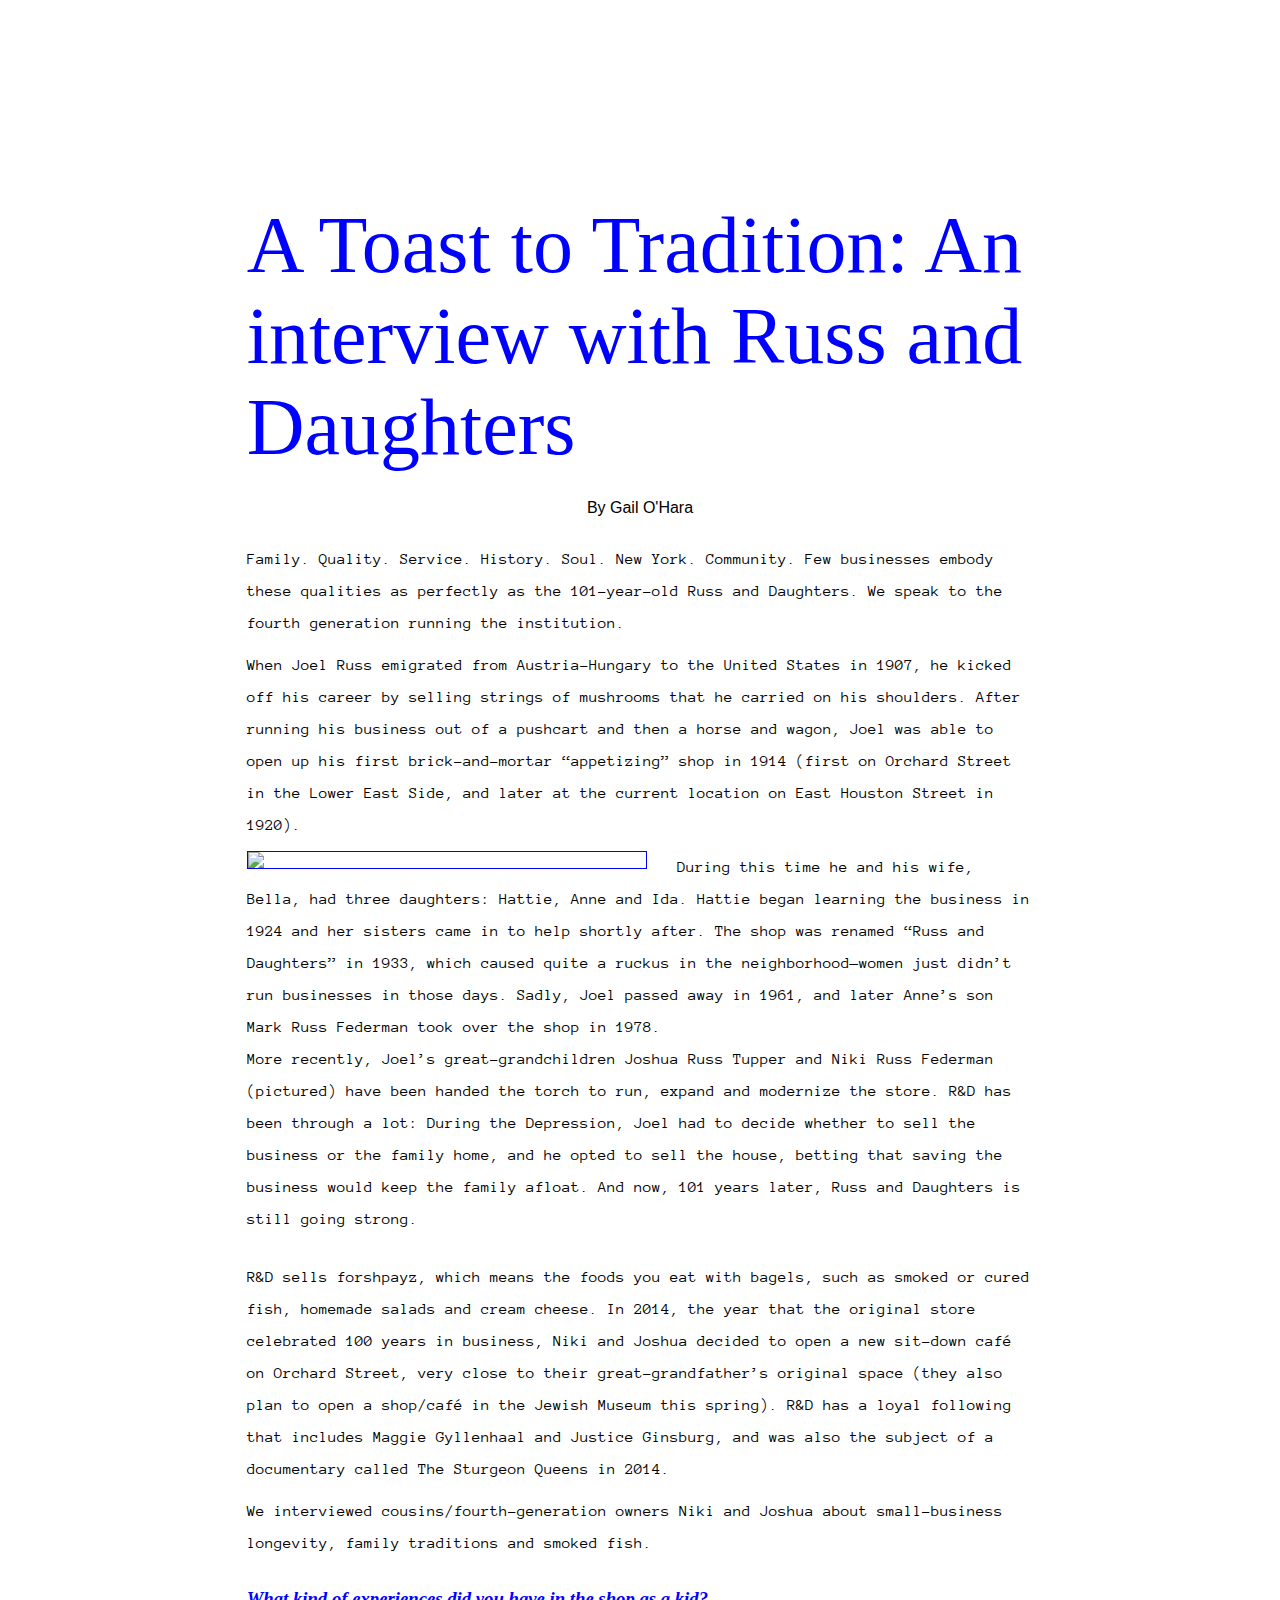
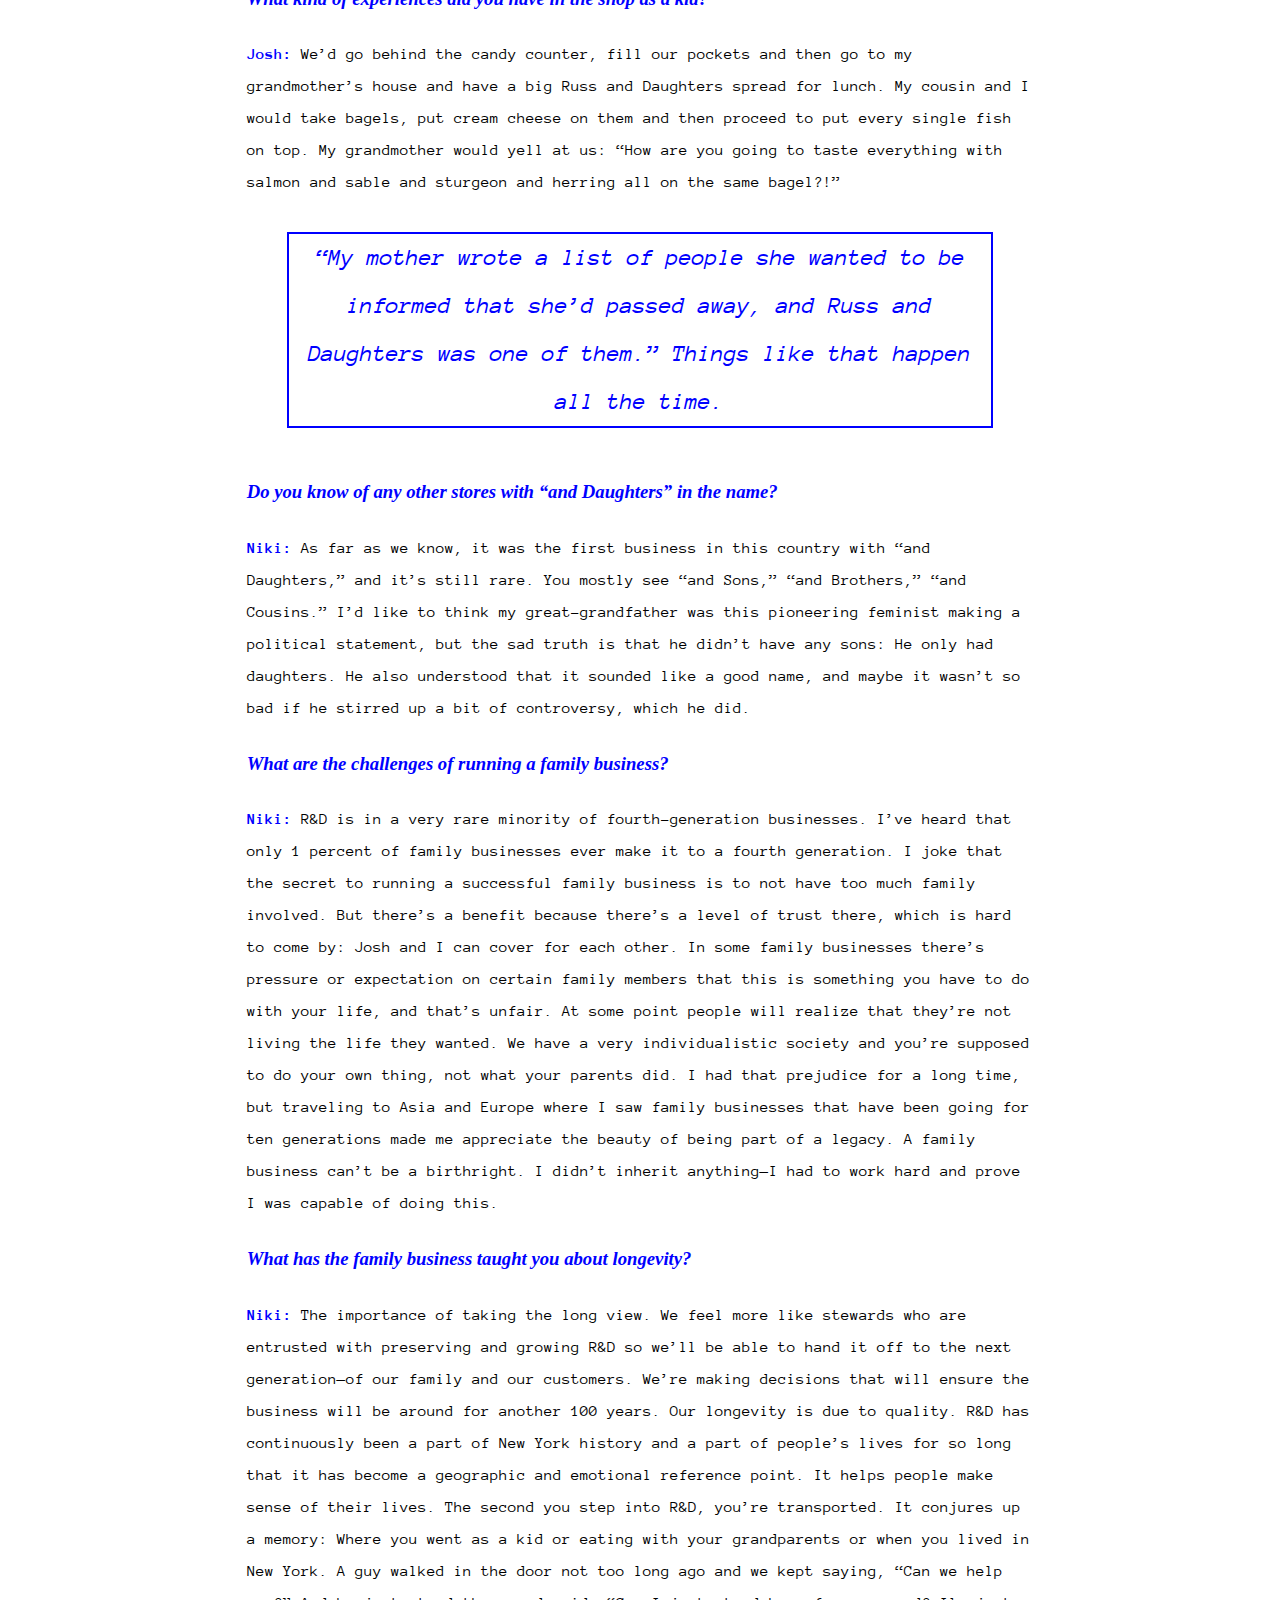
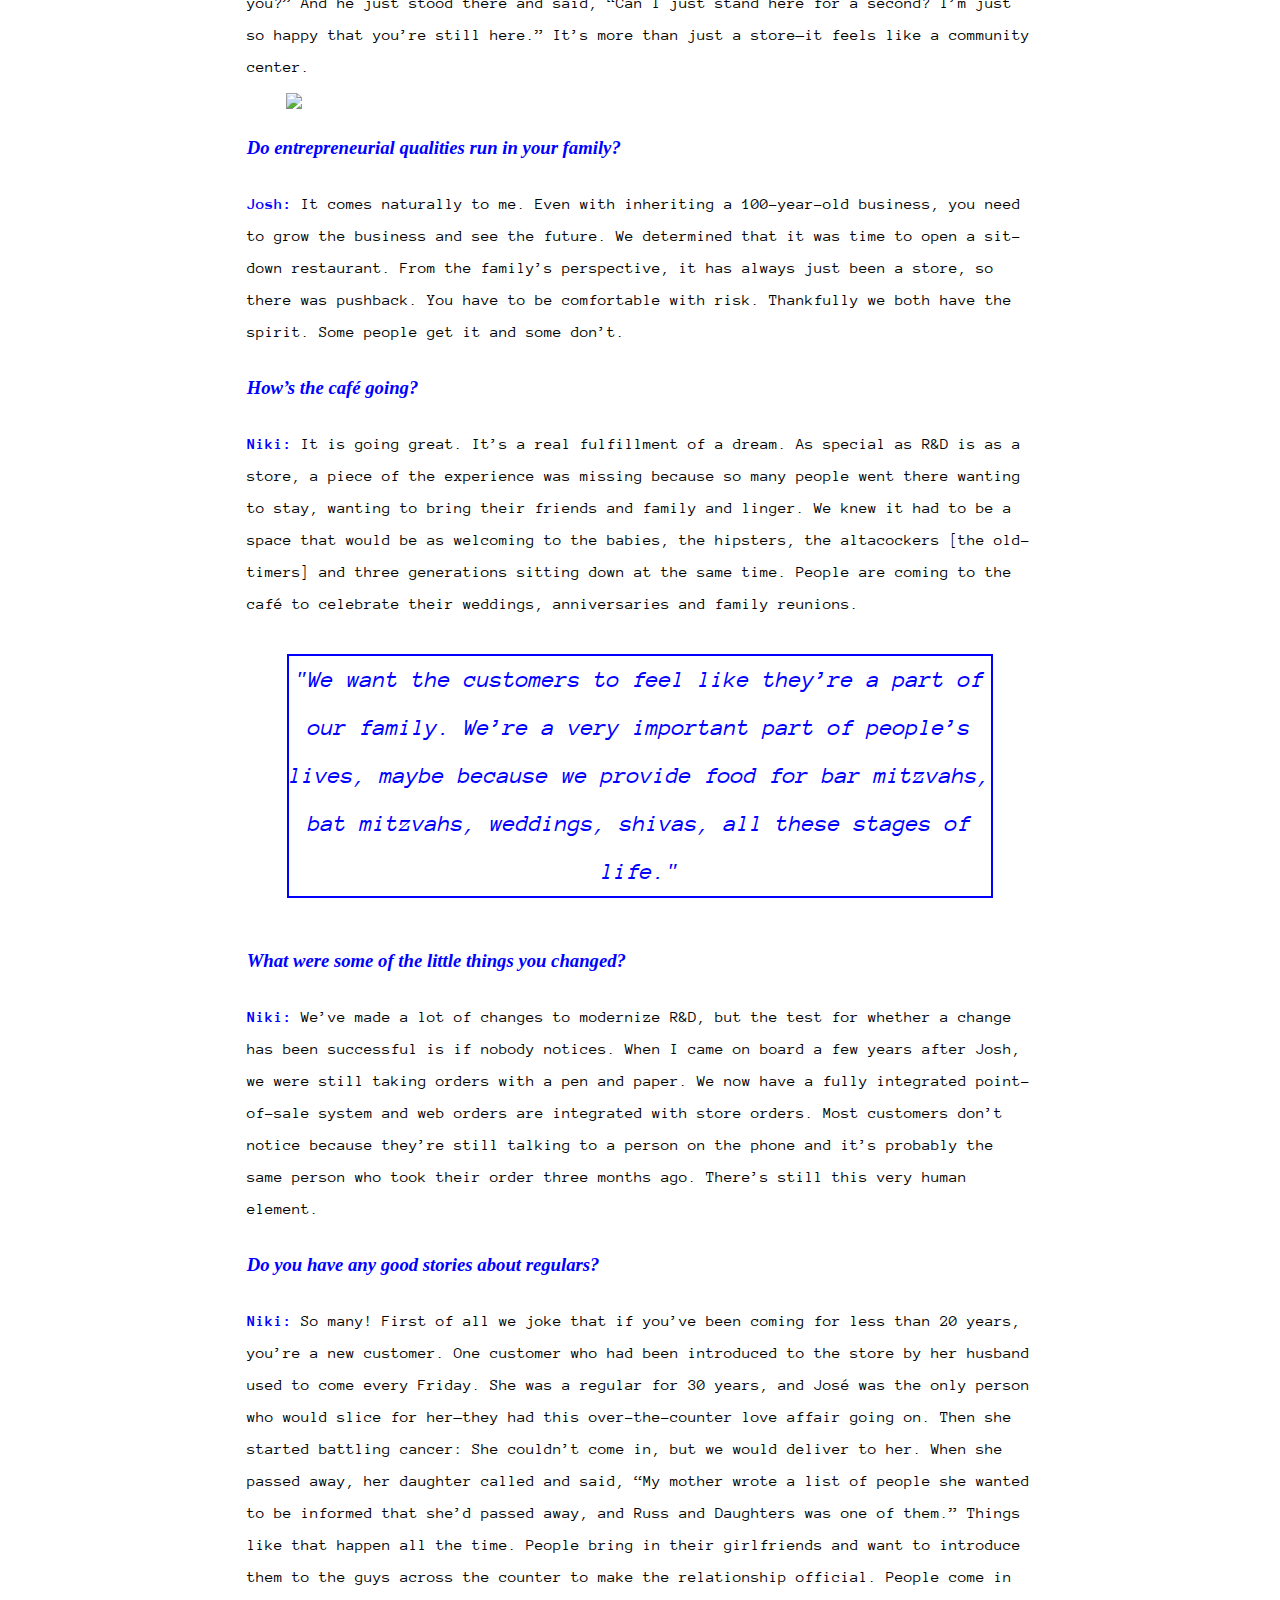
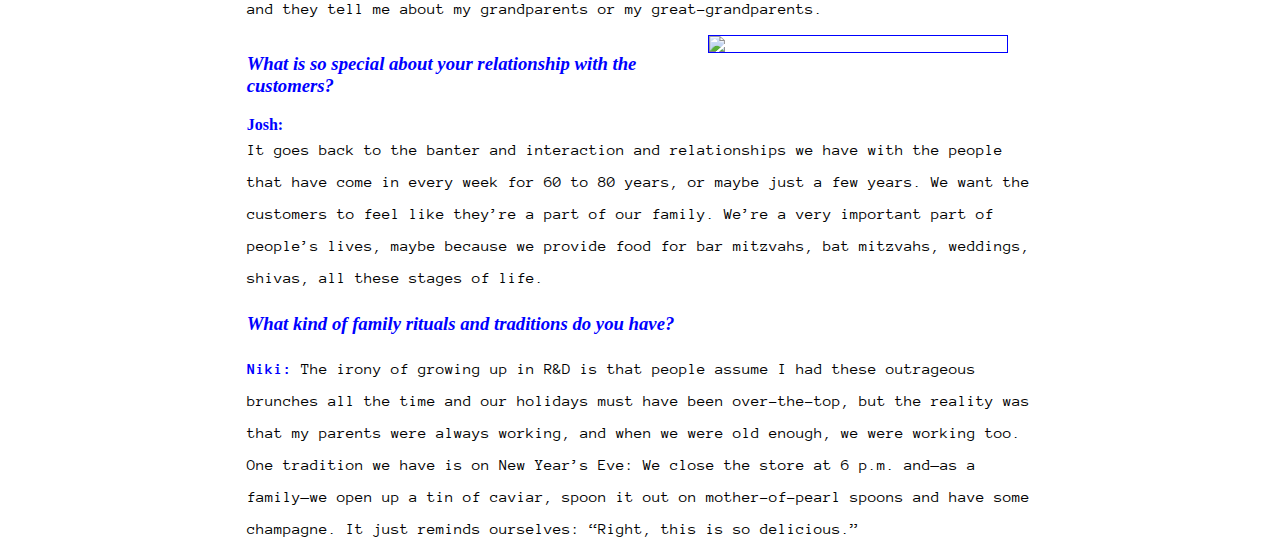
==== featured-chef.html @ 2d66180d "added index.html image" ====
<!DOCTYPE html>
<html>
<head>
	<meta charset="utf-8">
    <meta http-equiv="X-UA-Compatible" content="IE=edge,chrome=1">
    <link href="images/favicon.ico" rel="icon" type="image/x-icon" />
    <meta name="description" content="Nosh is a food-centric magazine that aims to welcome all to Jewish cuisine & culture. We take a modern approach to traditional events, recipes and lifestyle that are enjoyed by everyone.">
    <meta name="keywords" content="Food, Nosh, Jewish, online, food, magazine, millennials, brutalism, babka">
	<title>Featured Farmer: Lisa Jacobs</title>
	<link href="https://fonts.googleapis.com/css?family=Anonymous+Pro:400,400i,700,700i" rel="stylesheet">
	<link rel="stylesheet" type="text/css" href="css/blueprint.css">
	<link rel="stylesheet" type="text/css" href="css/animate.css">
	<link rel="stylesheet" type="text/css" href="css/alexa.css">
</head>
<body>
	<article class="post">
    	<h2 class="fc__header--h2">A Toast to Tradition: An interview with Russ and Daughters</h2>
    	<p class="h3 h3__attr">By Gail O'Hara</p>
		<p class="fc__p--body">Family. Quality. Service. History. Soul. New York. Community. Few businesses embody these qualities as perfectly as the 101-year-old Russ and Daughters. We speak to the fourth generation running the institution.</p>
		<p class="fc__p--body">When Joel Russ emigrated from Austria-Hungary to the United States in 1907, he kicked off his career by selling strings of mushrooms that he carried on his shoulders. After running his business out of a pushcart and then a horse and wagon, Joel was able to open up his first brick-and-mortar “appetizing” shop in 1914 (first on Orchard Street in the Lower East Side, and later at the current location on East Houston Street in 1920).</p>
<div class="test-shape">
	<img class="circle" src="images/r&d-1.png">
 <!-- <div class="circle"></div> -->
 <p class="fc__p--body">During this time he and his wife, Bella, had three daughters: Hattie, Anne and Ida. Hattie began learning the business in 1924 and her sisters came in to help shortly after. The shop was renamed “Russ and Daughters” in 1933, which caused quite a ruckus in the neighborhood—women just didn’t run businesses in those days. Sadly, Joel passed away in 1961, and later Anne’s son Mark Russ Federman took over the shop in 1978. <br> <p class="fc__p--body">More recently, Joel’s great-grandchildren Joshua Russ Tupper and Niki Russ Federman (pictured) have been handed the torch to run, expand and modernize the store. R&D has been through a lot: During the Depression, Joel had to decide whether to sell the business or the family home, and he opted to sell the house, betting that saving the business would keep the family afloat. And now, 101 years later, Russ and Daughters is still going strong.</p></p>
    
</div>

<p class="fc__p--body">R&D sells forshpayz, which means the foods you eat with bagels, such as smoked or cured fish, homemade salads and cream cheese. In 2014, the year that the original store celebrated 100 years in business, Niki and Joshua decided to open a new sit-down café on Orchard Street, very close to their great-grandfather’s original space (they also plan to open a shop/café in the Jewish Museum this spring). R&D has a loyal following that includes Maggie Gyllenhaal and Justice Ginsburg, and was also the subject of a documentary called The Sturgeon Queens in 2014.</p>

<p class="fc__p--body">We interviewed cousins/fourth-generation owners Niki and Joshua about small-business longevity, family traditions and smoked fish.</p>



	<h3 class="fc__interview--header">What kind of experiences did you have in the shop as a kid?</h3>

 <p class="fc__p--body"><span class="fc__interview--span">Josh:  </span>We’d go behind the candy counter, fill our pockets and then go to my grandmother’s house and have a big Russ and Daughters spread for lunch. My cousin and I would take bagels, put cream cheese on them and then proceed to put every single fish on top. My grandmother would yell at us: “How are you going to taste everything with salmon and sable and sturgeon and herring all on the same bagel?!”</p>

  <blockquote>
      <p class="fc__p--body">“My mother wrote a list of people she wanted to be informed that she’d passed away, and Russ and Daughters was one of them.” Things like that happen all the time.</p>
 </blockquote>


 
 <h3 class="fc__interview--header">Do you know of any other stores with “and Daughters” in the name?</h3>


 <p class="fc__p--body"><span class="fc__interview--span">Niki:  </span>As far as we know, it was the first business in this country with “and Daughters,” and it’s still rare. You mostly see “and Sons,” “and Brothers,” “and Cousins.” I’d like to think my great-grandfather was this pioneering feminist making a political statement, but the sad truth is that he didn’t have any sons: He only had daughters. He also understood that it sounded like a good name, and maybe it wasn’t so bad if he stirred up a bit of controversy, which he did.</p>
 

<h3 <h3 class="fc__interview--header">What are the challenges of running a family business?</h3>

 <p class="fc__p--body"><span class="fc__interview--span">Niki:  </span>R&D is in a very rare minority of fourth-generation businesses. I’ve heard that only 1 percent of family businesses ever make it to a fourth generation. I joke that the secret to running a successful family business is to not have too much family involved. But there’s a benefit because there’s a level of trust there, which is hard to come by: Josh and I can cover for each other. In some family businesses there’s pressure or expectation on certain family members that this is something you have to do with your life, and that’s unfair. At some point people will realize that they’re not living the life they wanted. We have a very individualistic society and you’re supposed to do your own thing, not what your parents did. I had that prejudice for a long time, but traveling to Asia and Europe where I saw family businesses that have been going for ten generations made me appreciate the beauty of being part of a legacy. A family business can’t be a birthright. I didn’t inherit anything—I had to work hard and prove I was capable of doing this.</p>

<h3 <h3 class="fc__interview--header">What has the family business taught you about longevity?</h3>

 <p class="fc__p--body"><span class="fc__interview--span">Niki:  </span>The importance of taking the long view. We feel more like stewards who are entrusted with preserving and growing R&D so we’ll be able to hand it off to the next generation—of our family and our customers. We’re making decisions that will ensure the business will be around for another 100 years. Our longevity is due to quality. R&D has continuously been a part of New York history and a part of people’s lives for so long that it has become a geographic and emotional reference point. It helps people make sense of their lives. The second you step into R&D, you’re transported. It conjures up a memory: Where you went as a kid or eating with your grandparents or when you lived in New York. A guy walked in the door not too long ago and we kept saying, “Can we help you?” And he just stood there and said, “Can I just stand here for a second? I’m just so happy that you’re still here.” It’s more than just a store—it feels like a community center.</p>
<img class="fc__middleImg" src="images/r&d-4.png">
<h3 <h3 class="fc__interview--header">Do entrepreneurial qualities run in your family?</h3>



<p class="fc__p--body"><span class="fc__interview--span">Josh:  </span> It comes naturally to me. Even with inheriting a 100-year-old business, you need to grow the business and see the future. We determined that it was time to open a sit-down restaurant. From the family’s perspective, it has always just been a store, so there was pushback. You have to be comfortable with risk. Thankfully we both have the spirit. Some people get it and some don’t.</p>

<h3 <h3 class="fc__interview--header">How’s the café going?</h3>

 <p class="fc__p--body"><span class="fc__interview--span">Niki:  </span>It is going great. It’s a real fulfillment of a dream. As special as R&D is as a store, a piece of the experience was missing because so many people went there wanting to stay, wanting to bring their friends and family and linger. We knew it had to be a space that would be as welcoming to the babies, the hipsters, the altacockers [the old-timers] and three generations sitting down at the same time. People are coming to the café to celebrate their weddings, anniversaries and family reunions.</p>
 <blockquote>
      <p class="fc__p--body">"We want the customers to feel like they’re a part of our family. We’re a very important part of people’s lives, maybe because we provide food for bar mitzvahs, bat mitzvahs, weddings, shivas, all these stages of life."</p>
 </blockquote>

<h3 <h3 class="fc__interview--header">What were some of the little things you changed?</h3>

 <p class="fc__p--body"><span class="fc__interview--span">Niki:  </span>We’ve made a lot of changes to modernize R&D, but the test for whether a change has been successful is if nobody notices. When I came on board a few years after Josh, we were still taking orders with a pen and paper. We now have a fully integrated point-of-sale system and web orders are integrated with store orders. Most customers don’t notice because they’re still talking to a person on the phone and it’s probably the same person who took their order three months ago. There’s still this very human element.</p>

<h3 <h3 class="fc__interview--header">Do you have any good stories about regulars?</h3>

 <p class="fc__p--body"><span class="fc__interview--span">Niki:  </span>So many! First of all we joke that if you’ve been coming for less than 20 years, you’re a new customer. One customer who had been introduced to the store by her husband used to come every Friday. She was a regular for 30 years, and José was the only person who would slice for her—they had this over-the-counter love affair going on. Then she started battling cancer: She couldn’t come in, but we would deliver to her. When she passed away, her daughter called and said, “My mother wrote a list of people she wanted to be informed that she’d passed away, and Russ and Daughters was one of them.” Things like that happen all the time. People bring in their girlfriends and want to introduce them to the guys across the counter to make the relationship official. People come in and they tell me about my grandparents or my great-grandparents.</p>
<div class="test-shape">
	<img class="rectangle" src="images/r&d-three.png">
<h3 <h3 class="fc__interview--header">What is so special about your relationship with the customers?</h3><span class="fc__interview--span">Josh:</span> <p class="fc__p--body">It goes back to the banter and interaction and relationships we have with the people that have come in every week for 60 to 80 years, or maybe just a few years. We want the customers to feel like they’re a part of our family. We’re a very important part of people’s lives, maybe because we provide food for bar mitzvahs, bat mitzvahs, weddings, shivas, all these stages of life.</p>

<h3 <h3 class="fc__interview--header">What kind of family rituals and traditions do you have?</h3>

 <p class="fc__p--body"><span class="fc__interview--span">Niki:  </span>The irony of growing up in R&D is that people assume I had these outrageous brunches all the time and our holidays must have been over-the-top, but the reality was that my parents were always working, and when we were old enough, we were working too. One tradition we have is on New Year’s Eve: We close the store at 6 p.m. and—as a family—we open up a tin of caviar, spoon it out on mother-of-pearl spoons and have some champagne. It just reminds ourselves: “Right, this is so delicious.”</p>
</div>
</article>
<script type="text/javascript" src="js/jQuery.v3.3.1.js"></script>
<script type="text/javascript" src="js/barba.js"></script>
<script type="text/javascript" src="js/jquery.scrollify.js"></script>
<script type="text/javascript" src="js/sticky-kit.js"></script>
<script type="text/javascript" src="js/rellax.js"></script>
<script type="text/javascript" src="js/wow.js"></script>
<script type="text/javascript" src="js/smooth-scroll.js"></script>
<script type="text/javascript" src="js/main.js"></script>
</body>
</html>
---- css/blueprint.css ----
/*!
    Blueprint CSS 3.0.0-beta.5
    https://blueprintcss.io
    License MIT 2018
*/
/*
html {
  box-sizing: border-box; }

*, *::before, *::after {
  box-sizing: inherit; }
*/

*, *::before, *::after {
  box-sizing: border-box; }

[bp~='container'] {
  width: 100%;
  margin: 0 auto;
  display: block;
  max-width: 1000px; }

[bp~='grid'] {
  display: grid !important;
  grid-gap: 16px;
  grid-template-columns: repeat(12, 1fr); }

[bp~='vertical-start'] {
  align-items: start; }

[bp~='vertical-center'] {
  align-items: center; }

[bp~='vertical-end'] {
  align-items: end; }

[bp~='between'] {
  justify-content: center; }

[bp~='gap-none'] {
  grid-gap: 0;
  margin-bottom: 0; }

[bp~='gap-column-none'] {
  grid-column-gap: 0; }

[bp~='gap-row-none'] {
  grid-row-gap: 0;
  margin-bottom: 0; }

[bp~='first'] {
  order: -1; }

[bp~='last'] {
  order: 12; }

[bp~='hide'] {
  display: none !important; }

[bp~='show'] {
  display: initial !important; }

[bp~='grid'][bp*='@'] {
  grid-template-columns: 12fr; }

[bp~='grid'][bp*='@sm'], [bp~='grid'][bp*='@md'], [bp~='grid'][bp*='@lg'], [bp~='grid'][bp*='@xl'] {
  grid-template-columns: 12fr; }

[bp~='1@sm'], [bp~='1@md'], [bp~='1@lg'], [bp~='1@xl'], [bp~='2@sm'], [bp~='2@md'], [bp~='2@lg'], [bp~='2@xl'], [bp~='3@sm'], [bp~='3@md'], [bp~='3@lg'], [bp~='3@xl'], [bp~='4@sm'], [bp~='4@md'], [bp~='4@lg'], [bp~='4@xl'], [bp~='5@sm'], [bp~='5@md'], [bp~='5@lg'], [bp~='5@xl'], [bp~='6@sm'], [bp~='6@md'], [bp~='6@lg'], [bp~='6@xl'], [bp~='7@sm'], [bp~='7@md'], [bp~='7@lg'], [bp~='7@xl'], [bp~='8@sm'], [bp~='8@md'], [bp~='8@lg'], [bp~='8@xl'], [bp~='9@sm'], [bp~='9@md'], [bp~='9@lg'], [bp~='9@xl'], [bp~='10@sm'], [bp~='10@md'], [bp~='10@lg'], [bp~='10@xl'], [bp~='11@sm'], [bp~='11@md'], [bp~='11@lg'], [bp~='11@xl'], [bp~='12@sm'], [bp~='12@md'], [bp~='12@lg'], [bp~='12@xl'] {
  grid-column: span 12; }

[bp~='grid'][bp~='1'] {
  grid-template-columns: repeat(12, 1fr); }

[bp~='1'] {
  grid-column: span 1/span 1; }

[bp~='grid'][bp~='2'] {
  grid-template-columns: repeat(6, 1fr); }

[bp~='2'] {
  grid-column: span 2/span 2; }

[bp~='grid'][bp~='3'] {
  grid-template-columns: repeat(4, 1fr); }

[bp~='3'] {
  grid-column: span 3/span 3; }

[bp~='grid'][bp~='4'] {
  grid-template-columns: repeat(3, 1fr); }

[bp~='4'] {
  grid-column: span 4/span 4; }

[bp~='grid'][bp~='5'] {
  grid-template-columns: repeat(2.4, 1fr); }

[bp~='5'] {
  grid-column: span 5/span 5; }

[bp~='grid'][bp~='6'] {
  grid-template-columns: repeat(2, 1fr); }

[bp~='6'] {
  grid-column: span 6/span 6; }

[bp~='grid'][bp~='7'] {
  grid-template-columns: repeat(1.71429, 1fr); }

[bp~='7'] {
  grid-column: span 7/span 7; }

[bp~='grid'][bp~='8'] {
  grid-template-columns: repeat(1.5, 1fr); }

[bp~='8'] {
  grid-column: span 8/span 8; }

[bp~='grid'][bp~='9'] {
  grid-template-columns: repeat(1.33333, 1fr); }

[bp~='9'] {
  grid-column: span 9/span 9; }

[bp~='grid'][bp~='10'] {
  grid-template-columns: repeat(1.2, 1fr); }

[bp~='10'] {
  grid-column: span 10/span 10; }

[bp~='grid'][bp~='11'] {
  grid-template-columns: repeat(1.09091, 1fr); }

[bp~='11'] {
  grid-column: span 11/span 11; }

[bp~='grid'][bp~='12'] {
  grid-template-columns: repeat(1, 1fr); }

[bp~='12'] {
  grid-column: span 12/span 12; }

[bp~='offset-1'] {
  grid-column-start: 1; }

[bp~='offset-2'] {
  grid-column-start: 2; }

[bp~='offset-3'] {
  grid-column-start: 3; }

[bp~='offset-4'] {
  grid-column-start: 4; }

[bp~='offset-5'] {
  grid-column-start: 5; }

[bp~='offset-6'] {
  grid-column-start: 6; }

[bp~='offset-7'] {
  grid-column-start: 7; }

[bp~='offset-8'] {
  grid-column-start: 8; }

[bp~='offset-9'] {
  grid-column-start: 9; }

[bp~='offset-10'] {
  grid-column-start: 10; }

[bp~='offset-11'] {
  grid-column-start: 11; }

[bp~='offset-12'] {
  grid-column-start: 12; }

@media (min-width: 480px) {
  [bp~='grid'][bp~='1@sm'] {
    grid-template-columns: repeat(12, 1fr); }
  [bp~='1@sm'] {
    grid-column: span 1/span 1; }
  [bp~='grid'][bp~='2@sm'] {
    grid-template-columns: repeat(6, 1fr); }
  [bp~='2@sm'] {
    grid-column: span 2/span 2; }
  [bp~='grid'][bp~='3@sm'] {
    grid-template-columns: repeat(4, 1fr); }
  [bp~='3@sm'] {
    grid-column: span 3/span 3; }
  [bp~='grid'][bp~='4@sm'] {
    grid-template-columns: repeat(3, 1fr); }
  [bp~='4@sm'] {
    grid-column: span 4/span 4; }
  [bp~='grid'][bp~='5@sm'] {
    grid-template-columns: repeat(2.4, 1fr); }
  [bp~='5@sm'] {
    grid-column: span 5/span 5; }
  [bp~='grid'][bp~='6@sm'] {
    grid-template-columns: repeat(2, 1fr); }
  [bp~='6@sm'] {
    grid-column: span 6/span 6; }
  [bp~='grid'][bp~='7@sm'] {
    grid-template-columns: repeat(1.71429, 1fr); }
  [bp~='7@sm'] {
    grid-column: span 7/span 7; }
  [bp~='grid'][bp~='8@sm'] {
    grid-template-columns: repeat(1.5, 1fr); }
  [bp~='8@sm'] {
    grid-column: span 8/span 8; }
  [bp~='grid'][bp~='9@sm'] {
    grid-template-columns: repeat(1.33333, 1fr); }
  [bp~='9@sm'] {
    grid-column: span 9/span 9; }
  [bp~='grid'][bp~='10@sm'] {
    grid-template-columns: repeat(1.2, 1fr); }
  [bp~='10@sm'] {
    grid-column: span 10/span 10; }
  [bp~='grid'][bp~='11@sm'] {
    grid-template-columns: repeat(1.09091, 1fr); }
  [bp~='11@sm'] {
    grid-column: span 11/span 11; }
  [bp~='grid'][bp~='12@sm'] {
    grid-template-columns: repeat(1, 1fr); }
  [bp~='12@sm'] {
    grid-column: span 12/span 12; }
  [bp~='offset-1@sm'] {
    grid-column-start: 1; }
  [bp~='offset-2@sm'] {
    grid-column-start: 2; }
  [bp~='offset-3@sm'] {
    grid-column-start: 3; }
  [bp~='offset-4@sm'] {
    grid-column-start: 4; }
  [bp~='offset-5@sm'] {
    grid-column-start: 5; }
  [bp~='offset-6@sm'] {
    grid-column-start: 6; }
  [bp~='offset-7@sm'] {
    grid-column-start: 7; }
  [bp~='offset-8@sm'] {
    grid-column-start: 8; }
  [bp~='offset-9@sm'] {
    grid-column-start: 9; }
  [bp~='offset-10@sm'] {
    grid-column-start: 10; }
  [bp~='offset-11@sm'] {
    grid-column-start: 11; }
  [bp~='offset-12@sm'] {
    grid-column-start: 12; }
  [bp~='hide@sm'] {
    display: none !important; }
  [bp~='show@sm'] {
    display: initial !important; }
  [bp~='first@sm'] {
    order: -1; }
  [bp~='last@sm'] {
    order: 12; } }

@media (min-width: 720px) {
  [bp~='grid'][bp~='1@md'] {
    grid-template-columns: repeat(12, 1fr); }
  [bp~='1@md'] {
    grid-column: span 1/span 1; }
  [bp~='grid'][bp~='2@md'] {
    grid-template-columns: repeat(6, 1fr); }
  [bp~='2@md'] {
    grid-column: span 2/span 2; }
  [bp~='grid'][bp~='3@md'] {
    grid-template-columns: repeat(4, 1fr); }
  [bp~='3@md'] {
    grid-column: span 3/span 3; }
  [bp~='grid'][bp~='4@md'] {
    grid-template-columns: repeat(3, 1fr); }
  [bp~='4@md'] {
    grid-column: span 4/span 4; }
  [bp~='grid'][bp~='5@md'] {
    grid-template-columns: repeat(2.4, 1fr); }
  [bp~='5@md'] {
    grid-column: span 5/span 5; }
  [bp~='grid'][bp~='6@md'] {
    grid-template-columns: repeat(2, 1fr); }
  [bp~='6@md'] {
    grid-column: span 6/span 6; }
  [bp~='grid'][bp~='7@md'] {
    grid-template-columns: repeat(1.71429, 1fr); }
  [bp~='7@md'] {
    grid-column: span 7/span 7; }
  [bp~='grid'][bp~='8@md'] {
    grid-template-columns: repeat(1.5, 1fr); }
  [bp~='8@md'] {
    grid-column: span 8/span 8; }
  [bp~='grid'][bp~='9@md'] {
    grid-template-columns: repeat(1.33333, 1fr); }
  [bp~='9@md'] {
    grid-column: span 9/span 9; }
  [bp~='grid'][bp~='10@md'] {
    grid-template-columns: repeat(1.2, 1fr); }
  [bp~='10@md'] {
    grid-column: span 10/span 10; }
  [bp~='grid'][bp~='11@md'] {
    grid-template-columns: repeat(1.09091, 1fr); }
  [bp~='11@md'] {
    grid-column: span 11/span 11; }
  [bp~='grid'][bp~='12@md'] {
    grid-template-columns: repeat(1, 1fr); }
  [bp~='12@md'] {
    grid-column: span 12/span 12; }
  [bp~='offset-1@md'] {
    grid-column-start: 1; }
  [bp~='offset-2@md'] {
    grid-column-start: 2; }
  [bp~='offset-3@md'] {
    grid-column-start: 3; }
  [bp~='offset-4@md'] {
    grid-column-start: 4; }
  [bp~='offset-5@md'] {
    grid-column-start: 5; }
  [bp~='offset-6@md'] {
    grid-column-start: 6; }
  [bp~='offset-7@md'] {
    grid-column-start: 7; }
  [bp~='offset-8@md'] {
    grid-column-start: 8; }
  [bp~='offset-9@md'] {
    grid-column-start: 9; }
  [bp~='offset-10@md'] {
    grid-column-start: 10; }
  [bp~='offset-11@md'] {
    grid-column-start: 11; }
  [bp~='offset-12@md'] {
    grid-column-start: 12; }
  [bp~='hide@md'] {
    display: none !important; }
  [bp~='show@md'] {
    display: initial !important; }
  [bp~='first@md'] {
    order: -1; }
  [bp~='last@md'] {
    order: 12; } }

@media (min-width: 960px) {
  [bp~='grid'][bp~='1@lg'] {
    grid-template-columns: repeat(12, 1fr); }
  [bp~='1@lg'] {
    grid-column: span 1/span 1; }
  [bp~='grid'][bp~='2@lg'] {
    grid-template-columns: repeat(6, 1fr); }
  [bp~='2@lg'] {
    grid-column: span 2/span 2; }
  [bp~='grid'][bp~='3@lg'] {
    grid-template-columns: repeat(4, 1fr); }
  [bp~='3@lg'] {
    grid-column: span 3/span 3; }
  [bp~='grid'][bp~='4@lg'] {
    grid-template-columns: repeat(3, 1fr); }
  [bp~='4@lg'] {
    grid-column: span 4/span 4; }
  [bp~='grid'][bp~='5@lg'] {
    grid-template-columns: repeat(2.4, 1fr); }
  [bp~='5@lg'] {
    grid-column: span 5/span 5; }
  [bp~='grid'][bp~='6@lg'] {
    grid-template-columns: repeat(2, 1fr); }
  [bp~='6@lg'] {
    grid-column: span 6/span 6; }
  [bp~='grid'][bp~='7@lg'] {
    grid-template-columns: repeat(1.71429, 1fr); }
  [bp~='7@lg'] {
    grid-column: span 7/span 7; }
  [bp~='grid'][bp~='8@lg'] {
    grid-template-columns: repeat(1.5, 1fr); }
  [bp~='8@lg'] {
    grid-column: span 8/span 8; }
  [bp~='grid'][bp~='9@lg'] {
    grid-template-columns: repeat(1.33333, 1fr); }
  [bp~='9@lg'] {
    grid-column: span 9/span 9; }
  [bp~='grid'][bp~='10@lg'] {
    grid-template-columns: repeat(1.2, 1fr); }
  [bp~='10@lg'] {
    grid-column: span 10/span 10; }
  [bp~='grid'][bp~='11@lg'] {
    grid-template-columns: repeat(1.09091, 1fr); }
  [bp~='11@lg'] {
    grid-column: span 11/span 11; }
  [bp~='grid'][bp~='12@lg'] {
    grid-template-columns: repeat(1, 1fr); }
  [bp~='12@lg'] {
    grid-column: span 12/span 12; }
  [bp~='offset-1@lg'] {
    grid-column-start: 1; }
  [bp~='offset-2@lg'] {
    grid-column-start: 2; }
  [bp~='offset-3@lg'] {
    grid-column-start: 3; }
  [bp~='offset-4@lg'] {
    grid-column-start: 4; }
  [bp~='offset-5@lg'] {
    grid-column-start: 5; }
  [bp~='offset-6@lg'] {
    grid-column-start: 6; }
  [bp~='offset-7@lg'] {
    grid-column-start: 7; }
  [bp~='offset-8@lg'] {
    grid-column-start: 8; }
  [bp~='offset-9@lg'] {
    grid-column-start: 9; }
  [bp~='offset-10@lg'] {
    grid-column-start: 10; }
  [bp~='offset-11@lg'] {
    grid-column-start: 11; }
  [bp~='offset-12@lg'] {
    grid-column-start: 12; }
  [bp~='hide@lg'] {
    display: none !important; }
  [bp~='show@lg'] {
    display: initial !important; }
  [bp~='first@lg'] {
    order: -1; }
  [bp~='last@lg'] {
    order: 12; } }

@media (min-width: 1440px) {
  [bp~='grid'][bp~='1@xl'] {
    grid-template-columns: repeat(12, 1fr); }
  [bp~='1@xl'] {
    grid-column: span 1/span 1; }
  [bp~='grid'][bp~='2@xl'] {
    grid-template-columns: repeat(6, 1fr); }
  [bp~='2@xl'] {
    grid-column: span 2/span 2; }
  [bp~='grid'][bp~='3@xl'] {
    grid-template-columns: repeat(4, 1fr); }
  [bp~='3@xl'] {
    grid-column: span 3/span 3; }
  [bp~='grid'][bp~='4@xl'] {
    grid-template-columns: repeat(3, 1fr); }
  [bp~='4@xl'] {
    grid-column: span 4/span 4; }
  [bp~='grid'][bp~='5@xl'] {
    grid-template-columns: repeat(2.4, 1fr); }
  [bp~='5@xl'] {
    grid-column: span 5/span 5; }
  [bp~='grid'][bp~='6@xl'] {
    grid-template-columns: repeat(2, 1fr); }
  [bp~='6@xl'] {
    grid-column: span 6/span 6; }
  [bp~='grid'][bp~='7@xl'] {
    grid-template-columns: repeat(1.71429, 1fr); }
  [bp~='7@xl'] {
    grid-column: span 7/span 7; }
  [bp~='grid'][bp~='8@xl'] {
    grid-template-columns: repeat(1.5, 1fr); }
  [bp~='8@xl'] {
    grid-column: span 8/span 8; }
  [bp~='grid'][bp~='9@xl'] {
    grid-template-columns: repeat(1.33333, 1fr); }
  [bp~='9@xl'] {
    grid-column: span 9/span 9; }
  [bp~='grid'][bp~='10@xl'] {
    grid-template-columns: repeat(1.2, 1fr); }
  [bp~='10@xl'] {
    grid-column: span 10/span 10; }
  [bp~='grid'][bp~='11@xl'] {
    grid-template-columns: repeat(1.09091, 1fr); }
  [bp~='11@xl'] {
    grid-column: span 11/span 11; }
  [bp~='grid'][bp~='12@xl'] {
    grid-template-columns: repeat(1, 1fr); }
  [bp~='12@xl'] {
    grid-column: span 12/span 12; }
  [bp~='offset-1@xl'] {
    grid-column-start: 1; }
  [bp~='offset-2@xl'] {
    grid-column-start: 2; }
  [bp~='offset-3@xl'] {
    grid-column-start: 3; }
  [bp~='offset-4@xl'] {
    grid-column-start: 4; }
  [bp~='offset-5@xl'] {
    grid-column-start: 5; }
  [bp~='offset-6@xl'] {
    grid-column-start: 6; }
  [bp~='offset-7@xl'] {
    grid-column-start: 7; }
  [bp~='offset-8@xl'] {
    grid-column-start: 8; }
  [bp~='offset-9@xl'] {
    grid-column-start: 9; }
  [bp~='offset-10@xl'] {
    grid-column-start: 10; }
  [bp~='offset-11@xl'] {
    grid-column-start: 11; }
  [bp~='offset-12@xl'] {
    grid-column-start: 12; }
  [bp~='hide@xl'] {
    display: none !important; }
  [bp~='show@xl'] {
    display: initial !important; }
  [bp~='first@xl'] {
    order: -1; }
  [bp~='last@xl'] {
    order: 12; } }

[bp~='flex'] {
  flex-wrap: wrap;
  display: flex; }

[bp~='fill'] {
  flex: 1 1 0%;
  flex-basis: 0%; }

[bp~='fit'] {
  flex-basis: auto; }

[bp~='float-center'] {
  margin-left: auto;
  margin-right: auto;
  display: block;
  float: none; }

[bp~='float-left'] {
  float: left; }

[bp~='float-right'] {
  float: right; }

[bp~='clear-fix']::after {
  content: '';
  display: table;
  clear: both; }

[bp~='text-left'] {
  text-align: left; }

[bp~='text-right'] {
  text-align: right; }

[bp~='text-center'] {
  text-align: center; }

[bp~='1--max'] {
  max-width: 83.33333px !important; }

[bp~='2--max'] {
  max-width: 166.66667px !important; }

[bp~='3--max'] {
  max-width: 250px !important; }

[bp~='4--max'] {
  max-width: 333.33333px !important; }

[bp~='5--max'] {
  max-width: 416.66667px !important; }

[bp~='6--max'] {
  max-width: 500px !important; }

[bp~='7--max'] {
  max-width: 583.33333px !important; }

[bp~='8--max'] {
  max-width: 666.66667px !important; }

[bp~='9--max'] {
  max-width: 750px !important; }

[bp~='10--max'] {
  max-width: 833.33333px !important; }

[bp~='11--max'] {
  max-width: 916.66667px !important; }

[bp~='12--max'] {
  max-width: 1000px !important; }

[bp~='full-width'] {
  width: 100%; }

@media (max-width: 480px) {
  [bp~='full-width-until@sm'] {
    width: 100% !important;
    max-width: 100% !important; } }

@media (max-width: 720px) {
  [bp~='full-width-until@md'] {
    width: 100% !important;
    max-width: 100% !important; } }

@media (max-width: 960px) {
  [bp~='full-width-until@lg'] {
    width: 100% !important;
    max-width: 100% !important; } }

@media (max-width: 1440px) {
  [bp~='full-width-until@xl'] {
    width: 100% !important;
    max-width: 100% !important; } }

[bp~='margin--xs'] {
  margin: 4px !important; }

[bp~='margin-top--xs'] {
  margin-top: 4px !important; }

[bp~='margin-bottom--xs'] {
  margin-bottom: 4px !important; }

[bp~='margin-right--xs'] {
  margin-right: 4px !important; }

[bp~='margin-left--xs'] {
  margin-left: 4px !important; }

[bp~='padding--xs'] {
  padding: 4px !important; }

[bp~='padding-top--xs'] {
  padding-top: 4px !important; }

[bp~='padding-bottom--xs'] {
  padding-bottom: 4px !important; }

[bp~='padding-right--xs'] {
  padding-right: 4px !important; }

[bp~='padding-left--xs'] {
  padding-left: 4px !important; }

[bp~='margin--sm'] {
  margin: 8px !important; }

[bp~='margin-top--sm'] {
  margin-top: 8px !important; }

[bp~='margin-bottom--sm'] {
  margin-bottom: 8px !important; }

[bp~='margin-right--sm'] {
  margin-right: 8px !important; }

[bp~='margin-left--sm'] {
  margin-left: 8px !important; }

[bp~='padding--sm'] {
  padding: 8px !important; }

[bp~='padding-top--sm'] {
  padding-top: 8px !important; }

[bp~='padding-bottom--sm'] {
  padding-bottom: 8px !important; }

[bp~='padding-right--sm'] {
  padding-right: 8px !important; }

[bp~='padding-left--sm'] {
  padding-left: 8px !important; }

[bp~='margin'] {
  margin: 16px !important; }

[bp~='margin-top'] {
  margin-top: 16px !important; }

[bp~='margin-bottom'] {
  margin-bottom: 16px !important; }

[bp~='margin-right'] {
  margin-right: 16px !important; }

[bp~='margin-left'] {
  margin-left: 16px !important; }

[bp~='padding'] {
  padding: 16px !important; }

[bp~='padding-top'] {
  padding-top: 16px !important; }

[bp~='padding-bottom'] {
  padding-bottom: 16px !important; }

[bp~='padding-right'] {
  padding-right: 16px !important; }

[bp~='padding-left'] {
  padding-left: 16px !important; }

[bp~='margin--lg'] {
  margin: 24px !important; }

[bp~='margin-top--lg'] {
  margin-top: 24px !important; }

[bp~='margin-bottom--lg'] {
  margin-bottom: 24px !important; }

[bp~='margin-right--lg'] {
  margin-right: 24px !important; }

[bp~='margin-left--lg'] {
  margin-left: 24px !important; }

[bp~='padding--lg'] {
  padding: 24px !important; }

[bp~='padding-top--lg'] {
  padding-top: 24px !important; }

[bp~='padding-bottom--lg'] {
  padding-bottom: 24px !important; }

[bp~='padding-right--lg'] {
  padding-right: 24px !important; }

[bp~='padding-left--lg'] {
  padding-left: 24px !important; }

[bp~='margin--none'] {
  margin: 0 !important; }

[bp~='margin-top--none'] {
  margin-top: 0 !important; }

[bp~='margin-bottom--none'] {
  margin-bottom: 0 !important; }

[bp~='margin-right--none'] {
  margin-right: 0 !important; }

[bp~='margin-left--none'] {
  margin-left: 0 !important; }

[bp~='padding--none'] {
  padding: 0 !important; }

[bp~='padding-top--none'] {
  padding-top: 0 !important; }

[bp~='padding-bottom--none'] {
  padding-bottom: 0 !important; }

[bp~='padding-right--none'] {
  padding-right: 0 !important; }

[bp~='padding-left--none'] {
  padding-left: 0 !important; }
---- css/alexa.css ----
:root {
	--primary-color: #ffffff;
	--secondary-color: #0000ff;
	--tertiary-color: #ffff00; 
	--accent-color: #6727FB; 
	--attribution-text: 'futura', sans-serif;
}

/*font-family: var(--attribution-text);*/

@font-face {
  font-family: "futura";
  src: url("/fonts/futura.ttf") format("ttf"),
}

html, body {
	height: 100%;
	width: 100%;
	margin: 0;
}

::-webkit-scrollbar { 
    display: none; 
}

.container.container__topTen {
	border: solid 2px var(--secondary-color);
	width: 90%;
	height: 90%;
	overflow: scroll;
}

.center.center__dead {
	display: flex;
    justify-content: center;
    align-items: center;
    height: 100vh;
}

.h2.h2__top-ten {
	font-family: times, serif;
	text-align: center;	
	color: var(--secondary-color);
	font-size: 80px;
	margin-bottom: 0;
}

.section.section__topTen {

}

#h2__largeText {
	font-size: 80px;
	text-align: center;
}

.img.img__top-ten {
	filter: grayscale(1);
    mix-blend-mode: screen;
    height: 40em;
    border: white 2px solid;
    transition: ease-in .5s;
    opacity: 0;
}


.img-container {
    height: 90%;
    width: 44%; 
    position: fixed;
    display: flex;
    justify-content: center;
    align-items: center;
    background-position: center center;
    background-repeat: no-repeat;
    background-size: cover;
}

.text.text__paragraph--container {
	border: 2px solid var(--secondary-color);
	margin: 3em;
	/*display: none;*/
	background: rgba(255, 255, 255, 0.7);
	/*position: relative;
	z-index: 2;*/
	margin-top: 1.5em;
	line-height: 1.5;
}

.h3.h3__attr {
	text-align: center;
	font-family: var(--attribution-text);
	font-weight: 500;
}

p {
	font-family: 'Anonymous Pro', monospace;
	margin-left: 20px;
	margin-right: 20px;
}

.h3.h3__top-ten {
	font-family: var(--attribution-text);
	text-align: center;
	color: var(--secondary-color);
}

#los-angeles {
	/*display: none;*/
	height: 0;
	margin-bottom: 0;
	opacity: 0;
}

#bagel-broker-text {
	height: 0;
	opacity: 0;
}

#cleveland-ohio {
	height: 0;
	margin-bottom: 0;
	opacity: 0;
}

#austin-tx {
  height: 0;
  margin-bottom: 0;
  opacity: 0;
}

#bialy-text {
	height: 0;
	opacity: 0;
}

#wholy-text {
  height: 0;
  opacity: 0;
}




.span.span__number {
	color: white;
    -webkit-text-stroke-width: 1px;
    -webkit-text-stroke-color: blue;
}

#span-two {
	color: white;
    -webkit-text-stroke-width: 1px;
    -webkit-text-stroke-color: blue;
}

#span-three {
  color: white;
    -webkit-text-stroke-width: 1px;
    -webkit-text-stroke-color: blue;
}

.h4.h4__title, .h5.h5__breadcrumbs {
	display: flex;
    justify-content: flex-end;
    font-family: var(--attribution-text);
}

.h5.h5__breadcrumbs {
	margin-top: 3em;
	font-weight: 100;
}

.grid.grid__desert {
	padding-top: 40px;
    padding-bottom: 40px;
    display: grid;
    grid-template-columns: repeat(auto-fill, minmax(300px, 1fr));
    grid-gap: 60px;
    padding: 10px;
    margin-left: 6em;
    margin-right: 6em;
    margin-top: 6em;
    margin-bottom: 6em;
}

.desert-child {
	display: flex;
    align-items: center;
    justify-content: center;
    border: black solid 2px;
    padding: 1rem;
    min-height: 300px;
    background: white;
    box-shadow: 5px 5px blue;
    border: 3px solid blue;
}

.desert-child:hover {
	box-shadow: 5px 5px white;
	transform: translate(5px);
	cursor: pointer;
}


.section.section__deserts {
	border: solid blue 2px;
	margin: 2em;
}

.h1.h1__deserts {
	text-align: center;
	color: blue;
	font-size: 80px;
	font-family: times, serif;
}

.h2.h2__deserts {
	text-align: center;
	color: var(--secondary-color);

}
.h4.h4__deserts {
	margin-right: 10em;
    margin-left: 10em;
    font-family: 'Anonymous Pro', monospace;
    margin-top: 3em;
    text-align: center;
    line-height: 1.5;
    font-weight: 100;
}

.p.p__paragraph-desert {
	text-align: center;
	color: blue;
	font-size: 1.3em;
	font-family: times, serif;
}

#desert-attr {
	margin-top: 3em;
}

#breadcrumbs-desert {
	margin-right: 6em;
}

#title-desert {
	margin-right: 5em;
}

#margin-bottom-modal {
	margin-bottom: 85px;
}


.ul.ul__ingredients {
	list-style-type:square;
	color: blue;
	font-family: 'Anonymous Pro', monospace;
	padding-left: 13px;
	margin-right: 5em;
}

.ul.ul__preperation {
	list-style-type: square;
    color: blue;
    font-family: 'Anonymous Pro', monospace;
    padding-left: 13px;
}

.li.li__directions--modal {
	margin-top: 10px;
	line-height: 1.5;
	margin-right: 4em;
}



.li.li__recipie--modal {
	margin-top: 10px;
}



.h5.h5__recipie--modal {
	font-size: 30px;
    /* margin: 0; */
    color: blue;
    padding-left: 0;
    margin-bottom: 5px;
    margin-top: 85px;
}

.section__ingredients {
	grid-column: 2 /3;
	grid-row: 1 / 2;
}

.section__preperation {
	grid-column: 2 /3;
	grid-row: 2 / 3;
}

.section__directions {
	grid-column: 2 / 3;
    grid-row: 3 / 4;
}

.section__title {
	grid-row: 1 / 2;
	grid-column: 1 / 2;
}

.section__body {
	grid-column: 1 / 2;
	grid-row: 3 / 3;
}

.img.img__honey {
	width: 70%;
height: auto;

}


.p.p__honey {
	color: blue;
	margin: 3em;
	line-height: 1.5;
	margin-left: 5em;
}

.h3.h3__honey {
	    color: white;
    -webkit-text-stroke: 1px blue;
    font-size: 5em;
    margin-left: 1em;
}

.span.span__honey {
	color: blue;
}

.h4.h4__recipie--atr {
	margin-left: 5em;
    font-family: var(--attribution-text);
    font-weight: 500;
}

.modal {
  display: none;
}

.modal-show,
.modal-hide {
  display: flex;
}

.modal-align {
  width: 100%;
  height: 100%;
  position: fixed;
  left: 0;
  top: 0;
  background: rgba(0,0,255, 0.7);
  z-index: 999;
}

.modal-container {
	position: relative;
  	width: 70%;
  	background: white;
  	overflow-y: scroll;
  	margin: 15px;
  	display: grid;
  	margin: 0 auto;
  	margin-top: 1em;
    margin-bottom: 1em;
}

.content {
  padding-left: 25px;
}

.modalCloseBtn {
  margin: auto 15px;
}

.modalCloseX {
  position: absolute;
  top: 6px;
  right: 15px;
}

.modalCloseX:hover {
  cursor: pointer;
}

/* Animation */
.modal.modal-show {
  animation: modal-open 0.3s;
}

@keyframes modal-open {
  0% {
    opacity: 0;
  }

  100% {
    opacity: 1;
  }
}

.modal.modal-hide {
  animation: modal-close 0.3s;
}

@keyframes modal-close {
  0% {
    opacity: 1;
  }

  100% {
    opacity: 0;
  }
}

/*FEATURED FARMER CSS*/

.ff__grid--imgGallery {
  display: grid;
  grid-gap: 20px;

      
    grid-template-columns: 4fr 2fr 2fr 3fr 6fr;
    /*grid-template-columns: repeat(12, 1fr);*/
    
 /*   height: 100%;
    width: 100%;
    background: linear-gradient(90deg, white 50%, blue 50%);*/
    /*max-width: 600px;*/
}

/*.ff__grid--imgGallery {
  display: grid;
grid-template-columns: repeat(6, minmax(100px, 1fr));
grid-gap: 20px;
justify-items: center;
align-content: center;
height: 100%;


}

.ff__images--jacobs {
  grid-column: 1 / span 4;
  grid-row: 1;
  position: relative;
  z-index: 2;
}

.ff__images--one {
  grid-column: 4 / span 3;
  grid-row: 3;
}*/


/*img {
      display: block;
    width: 100%;
}
*/
/*.ff__grid--imgGallery {
  display: grid;
  grid-template-areas: "hero hero cta1" "hero hero cta2";
  grid-gap: 20px;
}*/

/*.ff__h1--title, .ff__h2--title, .ff__h3--atr {
  grid-column: 4 / -1;
}*/



    
 /*ROSS AND DAUGHTERS*/   



    .fc__header--h2 {
      font-size: 80px;
    font-weight: 100;
    font-family: times, serif;
    /* text-align: center; */
    color: var(--secondary-color);
    font-size: 80px;
    /* margin-bottom: 0; */
    margin: 0;
    }

    .fc__interview--header {
      color: var(--secondary-color);
      font-style: italic;
    }

    .fc__interview--span {
      color: var(--secondary-color);
      font-weight: bold;
    }

    .post {
      display: grid;
      
      margin: 200px auto;
      grid-gap: 10px 50px;
      grid-template-columns: 3fr 12fr 3fr;
    }

    .post>* {
      grid-column: 2 / -2;
    }

    .post>figure {
      margin: 0;
      grid-column: 1 / -1;
    }

    figcaption {
      font-size: 10px;
    }

    .post>blockquote {
          /* grid-column: 1 / -1; */
    font-size: 1.5em;
    font-style: italic;
    text-align: center;
    /* margin: 0; */
    border: solid 2px blue;
    color: blue;
    }

    .tip {
      background: #FAFAFA;
      padding: 10px;
      grid-row: span 5;
      align-self: start;
    }

    .tip-left {
      grid-column: 1 / span 1;
      text-align: right;
      border-right: 2px solid var(--yellow);
    }

    .tip-right {
      grid-column: span 1 / -1;
      border-left: 2px solid var(--yellow);
    }

    .circle {
      /*height: 200px;*/
   /* width: 300px;
    border-radius: 50%;
    background-color: #7db9e8;
    margin: 0 25px 5px 0;
    float: left;
    shape-outside: ellipse();
    border: solid 1px blue;
    max-width: 100%;
      max-width: 100%;
    width: 25vw;
    margin: 1em;
border-radius: 50%;*/
width: 400px;
    margin: 0 25px 5px 0;
    float: left;
    /*shape-outside: rectangle();*/
    border: solid 1px blue;
   margin-right: 30px;
    }

    .rectangle {
      /*height: 200px;*/
    width: 300px;
    margin: 0 25px 5px 0;
    float: right;
    shape-outside: rectangle();
    border: solid 1px blue;
    margin-left: 10px;
    }

    .fc__p--body {
        line-height: 2;
        margin: 0;
    }
.fc__middleImg {
      width: 90%;
    display: block;
    margin: 0 auto;
}
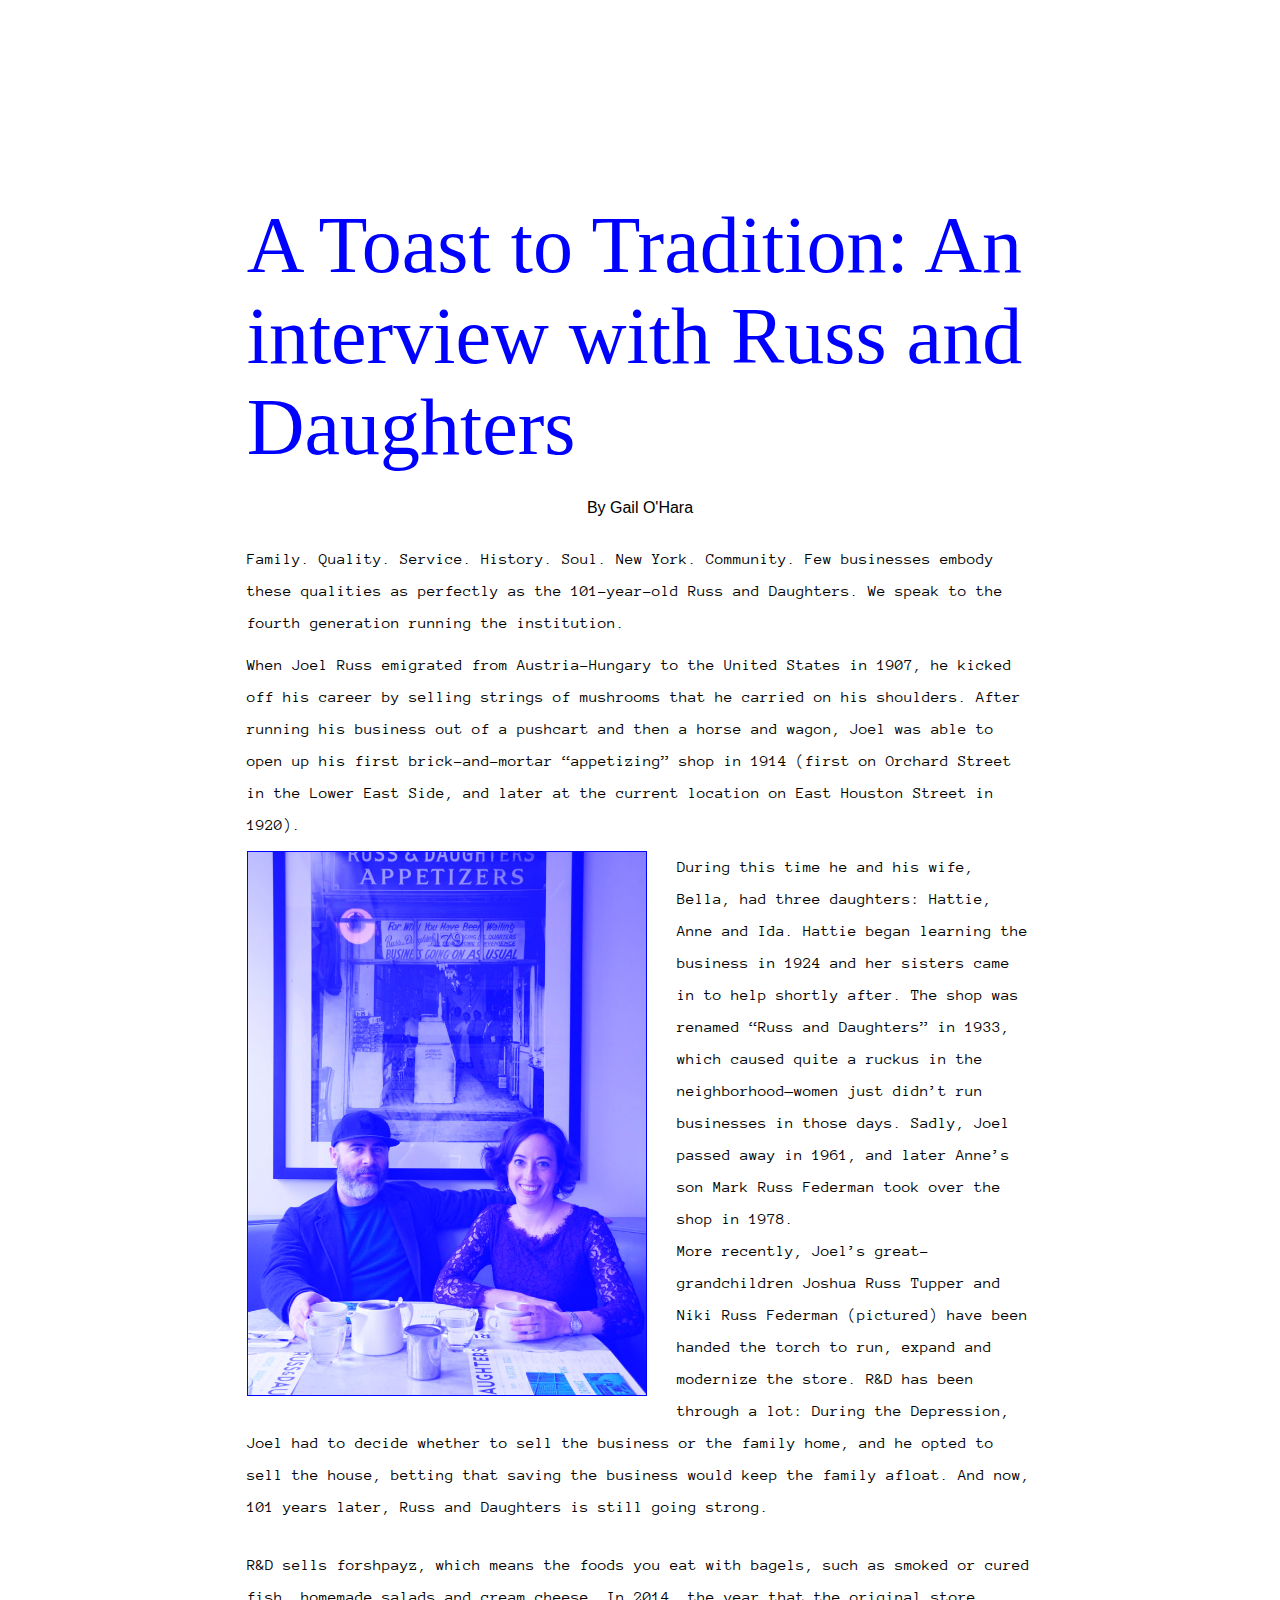
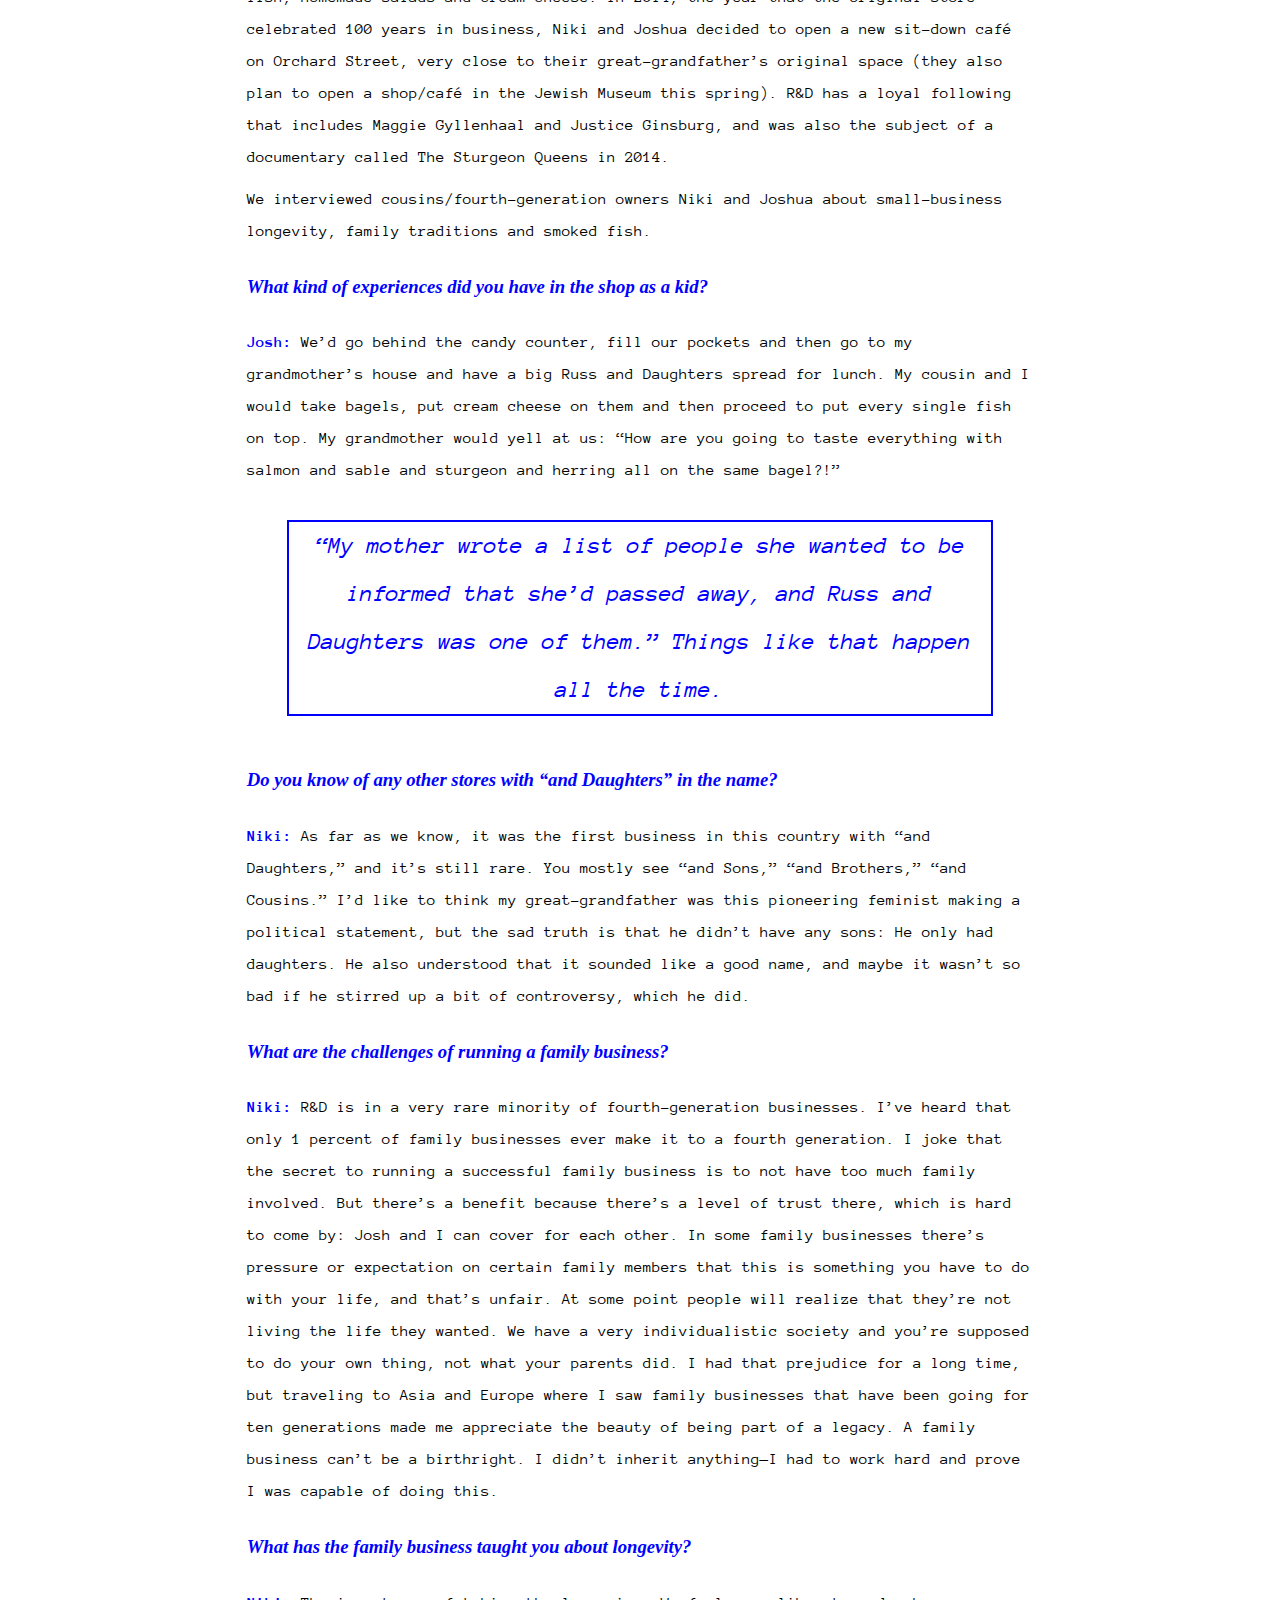
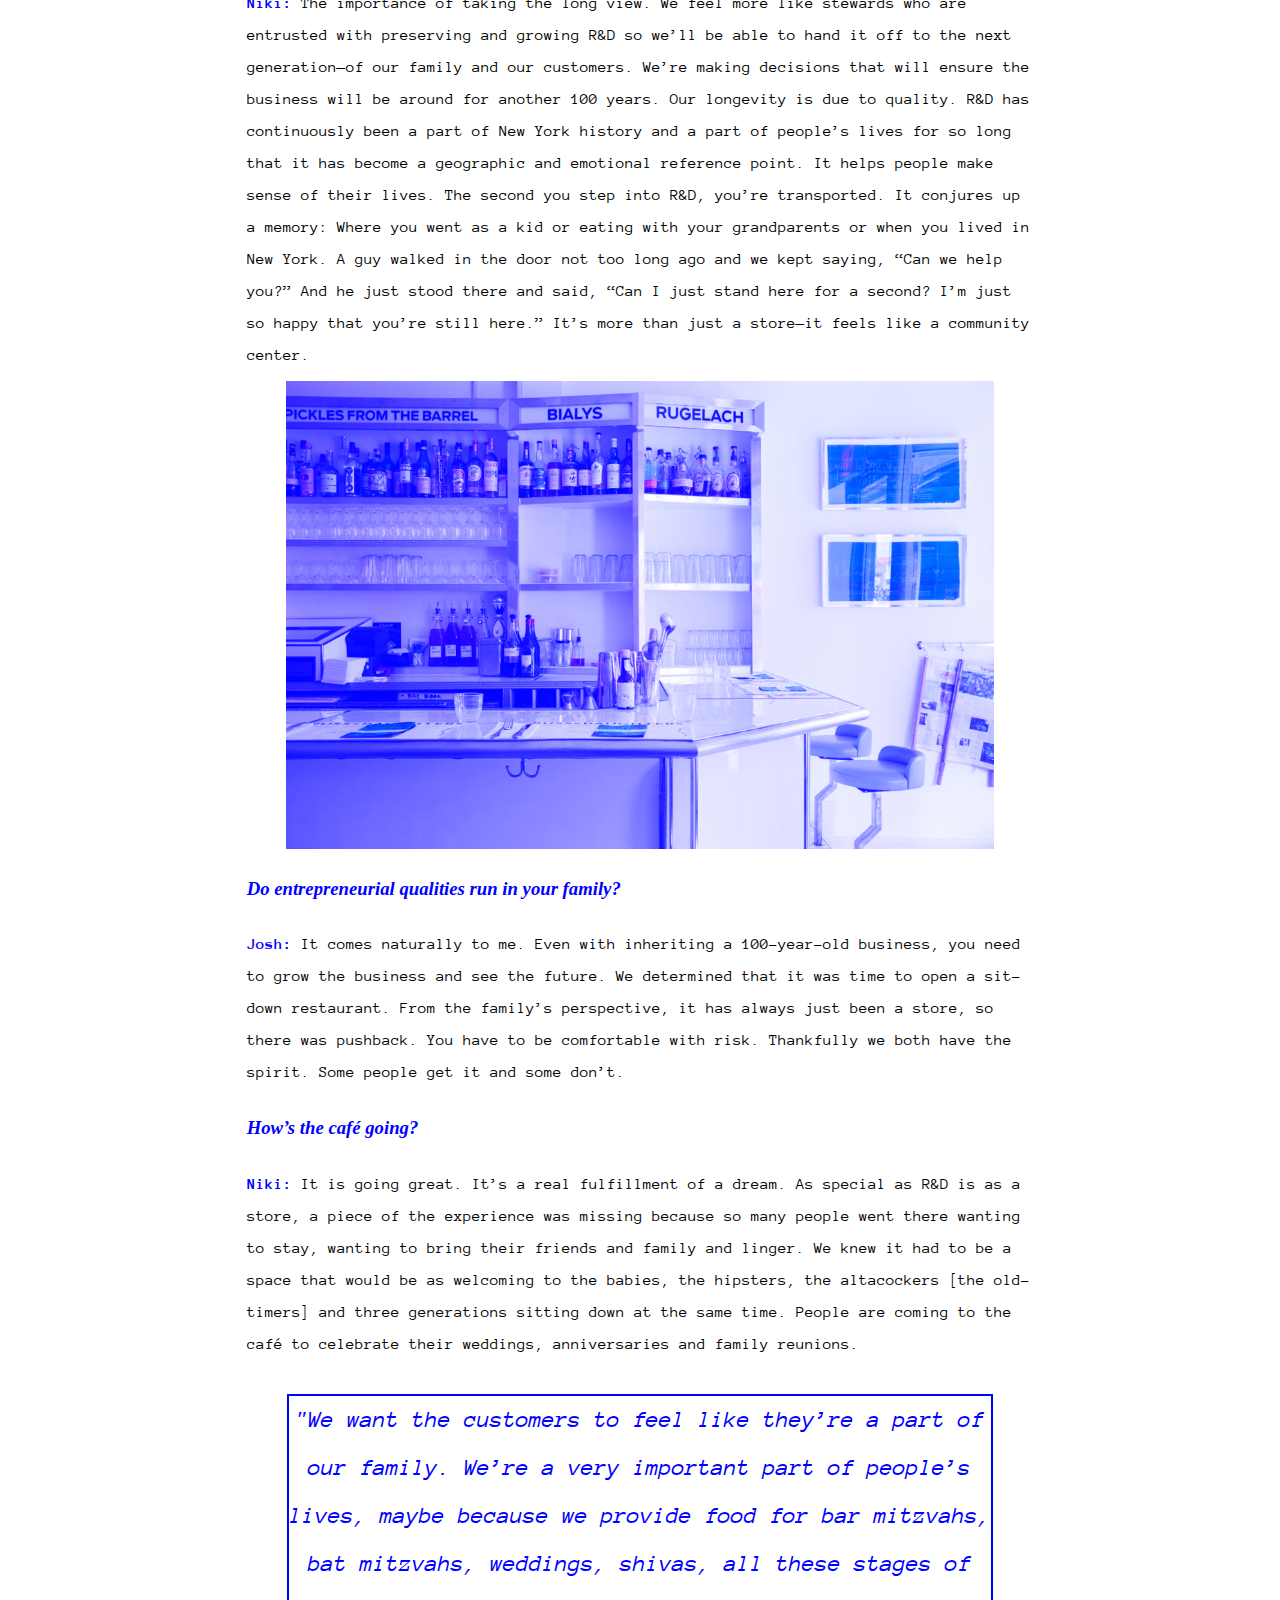
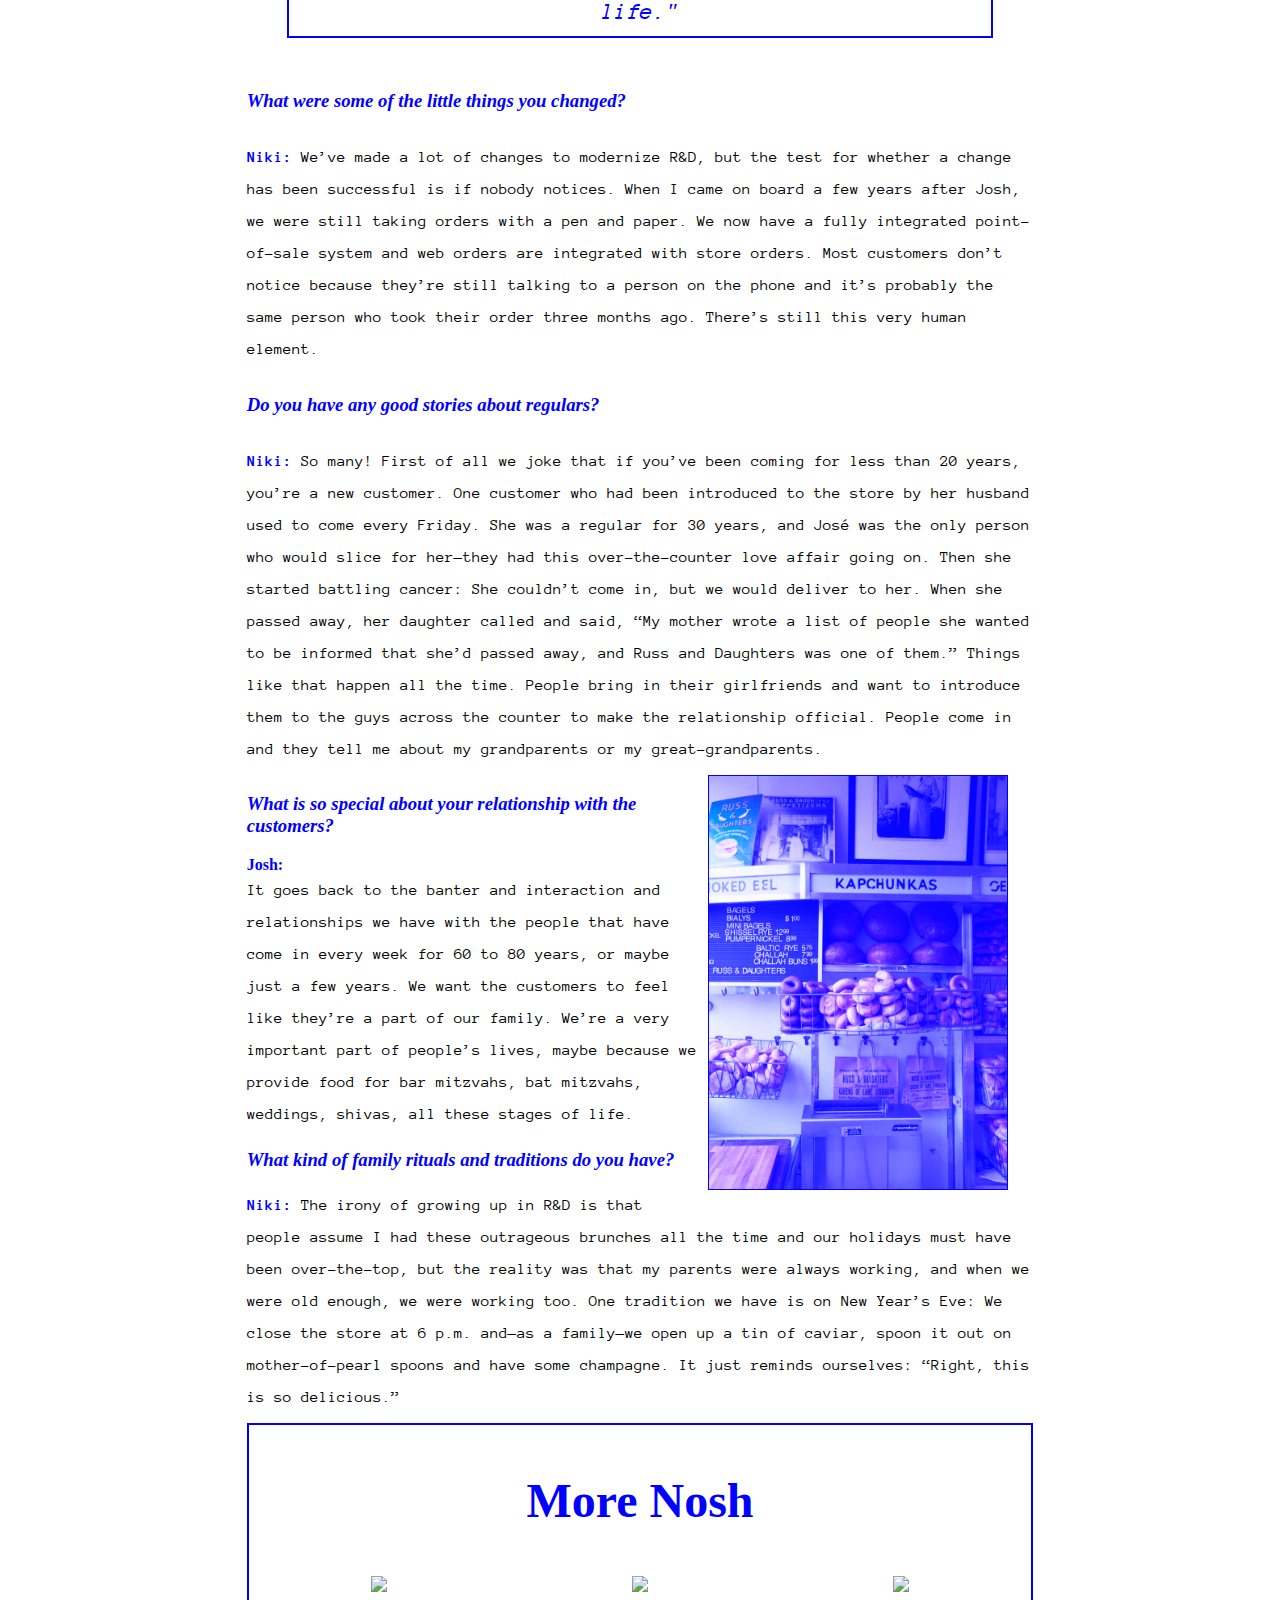
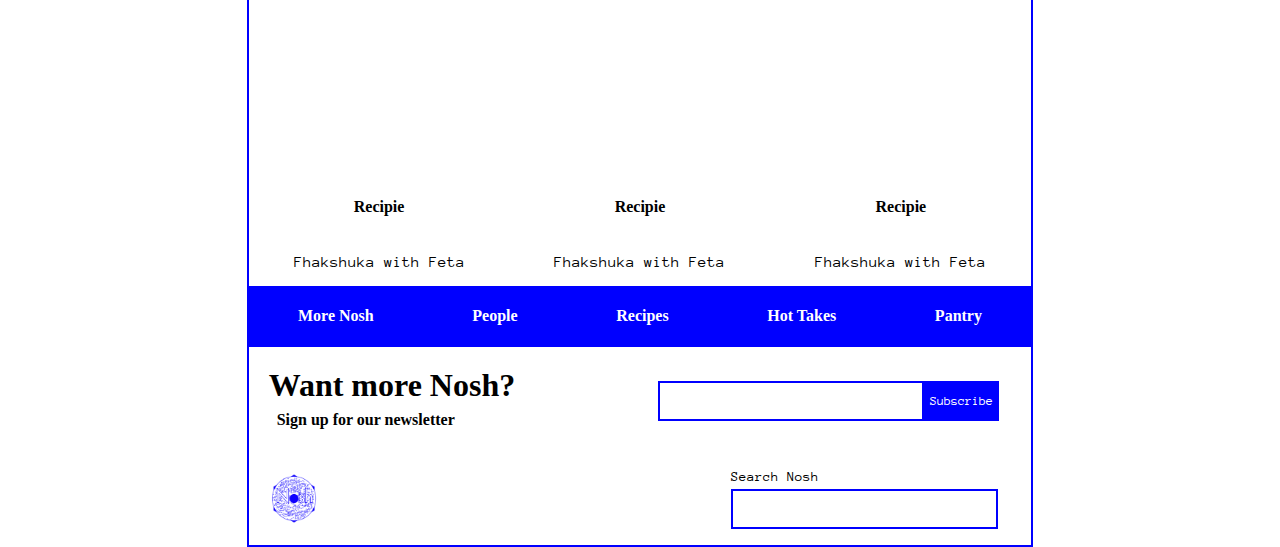
==== commit f03a37ac: "all the new stuff" ====
--- a/featured-chef.html
+++ b/featured-chef.html
@@ -83,7 +83,59 @@
 
  <p class="fc__p--body"><span class="fc__interview--span">Niki:  </span>The irony of growing up in R&D is that people assume I had these outrageous brunches all the time and our holidays must have been over-the-top, but the reality was that my parents were always working, and when we were old enough, we were working too. One tradition we have is on New Year’s Eve: We close the store at 6 p.m. and—as a family—we open up a tin of caviar, spoon it out on mother-of-pearl spoons and have some champagne. It just reminds ourselves: “Right, this is so delicious.”</p>
 </div>
+<div class="footer">
+	<div class="more-nosh">
+		<h3 class="h3-footer">More Nosh</h3>
+		<div class="more-nosh-nest">
+			<div class="nosh-grid">	
+				<!-- <i class="fas fa-arrow-left"></i> -->
+				<img class="fotter-img-recommended" src="images/landing-test.png">
+				<h4 class="h4-footer">Recipie</h4>
+				<p class="p-footer">Fhakshuka with Feta</p>
+			</div>
+			<div class="nosh-grid">	
+				<img class="fotter-img-recommended" src="images/landing-test.png">
+				<h4 class="h4-footer">Recipie</h4>
+				<p class="p-footer">Fhakshuka with Feta</p>
+			</div>
+			<div class="nosh-grid">	
+				<img class="fotter-img-recommended" src="images/landing-test.png">
+				<h4 class="h4-footer">Recipie</h4>
+				<p class="p-footer">Fhakshuka with Feta</p>
+			</div>
+		</div>
+	</div>
+	<div class="bottom-nosh-recipies">
+		<h4 class="h4-more-nosh">More Nosh</h4>
+		<h4 class="h4-more-nosh">People</h4>
+		<h4 class="h4-more-nosh">Recipes</h4>
+		<h4 class="h4-more-nosh">Hot Takes</h4>
+		<h4 class="h4-more-nosh">Pantry</h4>
+	</div>
+	<div class="bottom-nosh-newsletter">
+		<h4 class="h4-newsletter-footer">Want more Nosh?</h4>
+		<h4 class="h4-newsletter-footer-sub">Sign up for our newsletter</h4>
+		<div class="input-section">
+			<input class="newletter-input" type="form" name="">
+			<button>Subscribe</button>
+		</div>
+	</div>
+	<div class="bottom-nosh-social-media">
+		<img class="footer-logo-bottom" src="images/nosh3.png">
+		<div class="social-media-footer">
+			<i class="fab fa-facebook-f"></i>
+			<i class="fab fa-instagram"></i>
+			<i class="fab fa-twitter"></i>
+			<i class="fab fa-youtube"></i>
+		</div>
+		<form>
+			<span class="search-span-footer">Search Nosh</span>
+			<input class="socail-media-input">
+		</form>
+	</div>
+</div>
 </article>
+<script defer src="https://use.fontawesome.com/releases/v5.0.4/js/all.js"></script>
 <script type="text/javascript" src="js/jQuery.v3.3.1.js"></script>
 <script type="text/javascript" src="js/barba.js"></script>
 <script type="text/javascript" src="js/jquery.scrollify.js"></script>
--- a/css/alexa.css
+++ b/css/alexa.css
@@ -23,6 +23,8 @@
     display: none; 
 }
 
+
+
 .container.container__topTen {
 	border: solid 2px var(--secondary-color);
 	width: 90%;
@@ -43,6 +45,7 @@
 	color: var(--secondary-color);
 	font-size: 80px;
 	margin-bottom: 0;
+  font-weight: 100;
 }
 
 .section.section__topTen {
@@ -55,8 +58,8 @@
 }
 
 .img.img__top-ten {
-	filter: grayscale(1);
-    mix-blend-mode: screen;
+	/*filter: grayscale(1);
+    mix-blend-mode: screen;*/
     height: 40em;
     border: white 2px solid;
     transition: ease-in .5s;
@@ -66,7 +69,7 @@
 
 .img-container {
     height: 90%;
-    width: 44%; 
+    width: 44%;
     position: fixed;
     display: flex;
     justify-content: center;
@@ -81,8 +84,6 @@
 	margin: 3em;
 	/*display: none;*/
 	background: rgba(255, 255, 255, 0.7);
-	/*position: relative;
-	z-index: 2;*/
 	margin-top: 1.5em;
 	line-height: 1.5;
 }
@@ -106,7 +107,6 @@
 }
 
 #los-angeles {
-	/*display: none;*/
 	height: 0;
 	margin-bottom: 0;
 	opacity: 0;
@@ -139,9 +139,82 @@
   opacity: 0;
 }
 
-
-
-
+#bb-text {
+  height: 0;
+  opacity: 0;
+}
+
+#georgia {
+  height: 0;
+  margin-bottom: 0;
+  opacity: 0;
+}
+
+#water-text {
+  height: 0;
+  opacity: 0;
+}
+
+#flordia {
+  height: 0;
+  margin-bottom: 0;
+  opacity: 0;
+}
+
+#Kauf-text {
+ height: 0;
+  opacity: 0;
+}
+
+
+#skokie {
+ height: 0;
+  margin-bottom: 0;
+  opacity: 0;
+}
+
+#Odelay-text {
+  height: 0;
+  opacity: 0;
+}
+
+#Phoenix {
+  height: 0;
+  margin-bottom: 0;
+  opacity: 0;
+}
+
+#Burlington {
+  height: 0;
+  margin-bottom: 0;
+  opacity: 0;
+}
+
+#Myer-text {
+   height: 0;
+  opacity: 0;
+}
+
+#Portland {
+  height: 0;
+  margin-bottom: 0;
+  opacity: 0;
+}
+
+#Bundy-text {
+  height: 0;
+  opacity: 0;
+}
+
+#Detroit-text {
+   height: 0;
+  opacity: 0;
+}
+#Detroit {
+   height: 0;
+  margin-bottom: 0;
+  opacity: 0;
+}
 .span.span__number {
 	color: white;
     -webkit-text-stroke-width: 1px;
@@ -160,6 +233,48 @@
     -webkit-text-stroke-color: blue;
 }
 
+#span-four {
+  color: white;
+    -webkit-text-stroke-width: 1px;
+    -webkit-text-stroke-color: blue;
+}
+
+#span-five {
+  color: white;
+    -webkit-text-stroke-width: 1px;
+    -webkit-text-stroke-color: blue;
+}
+
+#span-six {
+  color: white;
+    -webkit-text-stroke-width: 1px;
+    -webkit-text-stroke-color: blue;
+}
+
+#span-seven {
+  color: white;
+    -webkit-text-stroke-width: 1px;
+    -webkit-text-stroke-color: blue;
+}
+
+#span-eigth {
+  color: white;
+    -webkit-text-stroke-width: 1px;
+    -webkit-text-stroke-color: blue;
+}
+
+#span-ninth {
+  color: white;
+    -webkit-text-stroke-width: 1px;
+    -webkit-text-stroke-color: blue;
+}
+
+#span-ten {
+  color: white;
+    -webkit-text-stroke-width: 1px;
+    -webkit-text-stroke-color: blue;
+}
+
 .h4.h4__title, .h5.h5__breadcrumbs {
 	display: flex;
     justify-content: flex-end;
@@ -171,18 +286,175 @@
 	font-weight: 100;
 }
 
-.grid.grid__desert {
-	padding-top: 40px;
-    padding-bottom: 40px;
-    display: grid;
-    grid-template-columns: repeat(auto-fill, minmax(300px, 1fr));
-    grid-gap: 60px;
-    padding: 10px;
-    margin-left: 6em;
-    margin-right: 6em;
-    margin-top: 6em;
-    margin-bottom: 6em;
-}
+.desert-grid {
+        display: grid;
+        grid-template-columns: repeat(12, 1fr);
+        grid-template-rows: repeat(2, 1fr);
+        grid-gap: 20px;
+
+}
+
+.margin.margin--recpie {
+  margin: 5em;
+  border: 2px solid blue;
+}
+
+.img.img__img--recipie {
+ height: 800px;
+grid-column: 6 / 11;
+grid-row: 1 / 2;
+height: 900px;
+grid-column: 6 / 11;
+margin-bottom: 5em;
+}
+
+.h1.h1__desert--title {
+ grid-column: 3 / 9;
+grid-row: 1 / 2;
+position: relative;
+font-size: 3.5em;
+color: blue;
+}
+
+.p.p__desert--flavor {
+  grid-column: 3 / 7;
+grid-row: 1 / 2;
+margin-top: 11em;
+margin-left: 0;
+position: relative;
+line-height: 1.5;
+
+}
+
+.h3.h3__deserts--ingredients {
+ grid-column: 3/ 8;
+
+grid-row: 2 / 3;
+
+color: blue;
+
+
+
+font-size: 41px;
+
+}
+
+.p.p__deserts--matzo {
+      
+        grid-column: 3/ 7;
+    grid-row: 2 / 3;
+    
+    margin-left: 0;
+    line-height: 1.5;
+    margin-top: 12em;
+}
+
+.h4.h4__recipie--matzo {
+      grid-column: 3/ 7;
+    grid-row: 2 / 3;
+    
+    color: blue;
+    margin-left: 0;
+    font-size: 21px;
+        margin-top: 7em;
+}
+
+#time-matzo {
+  margin-top: 14em;
+}
+
+#serves-matzo {
+  margin-top: 17em;
+}
+
+hr {
+    border-top: 1px dashed blue;
+
+border-bottom: 1px solid blue;
+
+color: #fff;
+
+background-color: #fff;
+
+height: 4px;
+
+width: 100%;
+
+grid-row: 2 / 3;
+
+grid-column: 3 / 11;
+
+}
+
+.hr.hr__desert-matzo {
+  margin-top: 26.5em;
+}
+
+.p.p__matzo--dirrections {
+  grid-row: 2 / 3;
+grid-column: 3 / 11;
+margin-top: 30em;
+    margin-left: 0;
+    line-height: 1.5;
+}
+
+.hr.hr__recipie--one {
+      border-top: 1px dashed blue;
+
+border-bottom: 1px solid blue;
+
+color: #fff;
+
+background-color: #fff;
+
+height: 4px;
+
+width: 100%;
+
+grid-row: 2 / 3;
+
+grid-column: 3 / 11;
+margin-top: 7em;
+
+}
+
+#ingredeints-matzo {
+  grid-column: 7 / 8;
+}
+
+.ul.ul__recipie-matzo {
+  grid-column: 7 / 10;
+grid-row: 2 / 3;
+    margin-top: 12em;
+list-style-type: none;
+padding-left: 0;
+}
+
+.li.li__recipie--matzo {
+  line-height: 1.5;
+  font-family: 'Anonymous Pro', monospace;
+}
+
+
+
+
+.inner.inner__margin--recipie {
+  margin-top: 5em;
+  margin-bottom: 5em;
+}
+
+.p.p__desert--atr {
+  font-family: 'futura', sans-serif;
+    font-weight: 500;
+    font-family: var(--attribution-text);
+font-weight: 500;
+grid-column: 3 / 6;
+grid-row: 1 / 2;
+margin-top: 8em;
+text-align: left;
+margin-left: 0;
+}
+
 
 .desert-child {
 	display: flex;
@@ -600,3 +872,268 @@
     margin: 0 auto;
 }
 
+
+/*FEATURED FARMER SECTION*/
+
+
+.ff__grid--main {
+  display: grid;
+  /*grid-template-columns: repeat(12, 1fr);*/
+  grid-template-columns: 1fr 12fr 1fr;
+  /*grid-template-rows: 200px 200px 200px;*/
+  grid-gap: 20px;
+
+    grid-gap: 10px 50px;
+    
+    margin-bottom: 160px;
+    /*max-width: 1000px;*/
+}
+
+.h1.h1__ff--title {
+  color: blue;
+
+font-family: times, serif;
+
+font-size: 80px;
+
+font-weight: 100;
+
+margin: 0;
+
+    margin-top: 0px;
+
+margin-top: 80px;
+
+grid-column: 2 / -2;
+
+/*grid-row: 1 / 2;*/
+}
+
+.h2.h2__ff--subtitle {
+  color: blue;
+    font-style: italic;
+    grid-column: 2;
+    text-align: center;
+}
+
+.p.p__ff-bodyText {
+  line-height: 2;
+
+font-family: 'Anonymous Pro', monospace;
+
+/*grid-row: 3 / 4;*/
+
+/*grid-column: 2 / 12;*/
+grid-column: 2 / -2;
+margin-left: 0;
+
+}
+
+.ff__circle--test {
+    height: 500px;
+    width: 500px;
+    border-radius: 50%;
+    background-color: #7db9e8;
+    margin: 0 25px 5px 0;
+    float: left;
+    -webkit-shape-outside: circle();
+    shape-outside: circle();
+    /*grid-column: 2 /4;*/
+    background-image: url("../images/lisa-jacobs.png");
+        background-size: cover;
+            background-position: center center;
+    background-repeat: no-repeat;
+}
+
+.test-shape--ff {
+  grid-column: 2 / -2;
+}
+
+.img.img__ff--bottom {
+      filter: none;
+    float: right;
+    margin: 0 25px 5px 0;
+    margin-left: 10px;
+    width: 500px;
+}
+
+.h3.h3__ff--art {
+      font-family: 'futura', sans-serif;
+    font-weight: 500;
+    grid-column: 2 / 6;
+    grid-row: 3 / 3;
+    margin-left: 0;
+    
+    text-align: center;
+}
+
+.blockquote__ff--quotes {
+    color: #6727FB;
+    border: solid 2px #6727FB;
+    text-align: center;
+    font-size: 1.5em;
+    font-style: italic;
+    width: 41%;
+}
+
+.ff__p--quote {
+        line-height: 2;
+        margin: 0;
+        padding: 10px;
+    }
+
+/*.h3.h3__cheese--ingredients {
+  color: blue;
+    font-size: 41px;
+    grid-column: 2 / -2;
+    
+}*/
+
+/*.hr.hr__cheese-hr {
+  background-color: #fff;
+    border-bottom: 1px solid blue;
+    border-top: 1px dashed blue;
+    color: #fff;
+    height: 4px;
+    grid-column: 2 / -2;
+    grid-row: 8;
+    
+}*/
+
+/*FOOTER*/
+
+.footer {
+      border: solid 2px blue;
+}
+
+.h3-footer {
+      text-align: center;
+    color: blue;
+    font-size: 3em;
+}
+
+.fotter-img-recommended {
+  height: 200px;
+}
+
+.more-nosh {
+      background-color: white;
+    /*border: solid 2px blue;*/
+}
+
+.more-nosh-nest {
+      display: grid;
+    grid-template-columns: repeat(3, 1fr);
+      
+
+}
+
+.h4-more-nosh {
+  color: white;
+}
+
+.nosh-grid {
+      align-items: center;
+    /* justify-content: center; */
+    /* justify-items: center; */
+    display: flex;
+    flex-direction: column;
+}
+.bottom-nosh-recipies {
+  width: 100%;
+    display: flex;
+    flex-direction: row;
+    justify-content: space-around;
+        background: blue;
+}
+
+.h4-newsletter-footer {
+      font-size: 2em;
+    margin-bottom: 0;
+    margin-top: 20px;
+    margin-left: 20px;
+}
+
+.h4-newsletter-footer-sub {
+      font-size: 16px;
+    margin-bottom: 0;
+    margin-top: 7px;
+        margin-left: 28px;
+}
+.bottom-nosh-newsletter {
+/*  display: grid;
+    grid-template-columns: repeat(2, 1fr);*/
+}
+
+.input-section {
+         display: flex;
+    justify-content: flex-end;
+    margin-top: -3em;
+    margin-right: 2em;
+}
+
+.bottom-nosh-social-media {
+  display: flex;
+
+flex-direction: row;
+
+align-items: center;
+
+align-content: center;
+
+justify-content: space-between;
+margin-top: 3em;
+margin-bottom: 1em;
+    margin-left: 20px;
+    margin-right: 20px;
+
+}
+
+.svg-inline--fa.fa-facebook-f.fa-w-9, .svg-inline--fa.fa-instagram.fa-w-14, .svg-inline--fa.fa-twitter.fa-w-16, .svg-inline--fa.fa-youtube.fa-w-18 {
+    font-size: 1.2em;
+    color: blue;
+    margin-right: 1em;
+}
+
+.footer-logo-bottom {
+  width: 50px;
+}
+
+.search-span-footer {
+  display: block;
+}
+
+ .socail-media-input {
+  height: 3em;
+    border: solid 2px blue;
+    width: 20em;
+        margin-right: 1em;
+  } 
+
+.search-span-footer {
+  font-family: 'Anonymous Pro', monospace;
+  font-size: 14px;
+    margin-bottom: 5px;
+}  
+
+.newletter-input {
+   height: 3em;
+    border: solid 2px blue;
+    width: 20em;
+}
+
+button {
+  background: blue;
+    border: blue;
+    color: white;
+    font-family: 'Anonymous Pro', monospace;
+}
+
+
+
+
+
+
+
+
+
